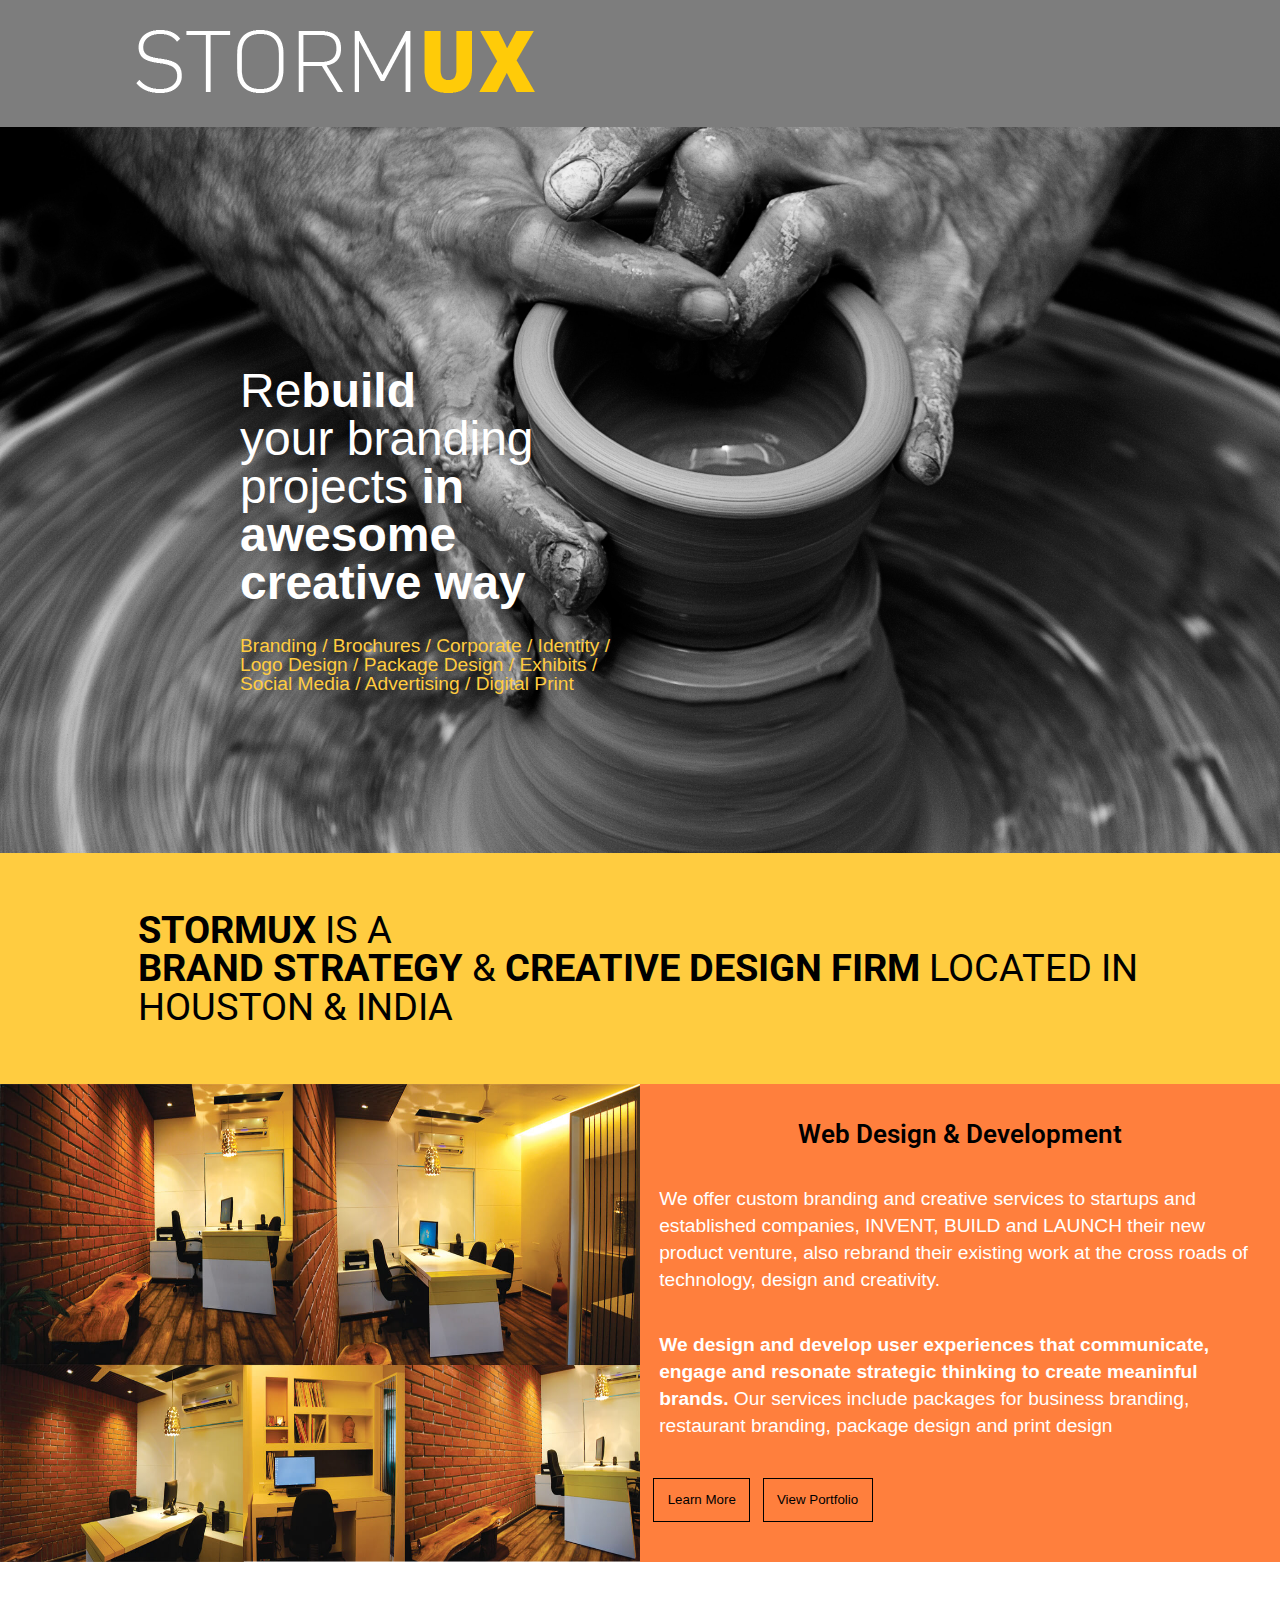
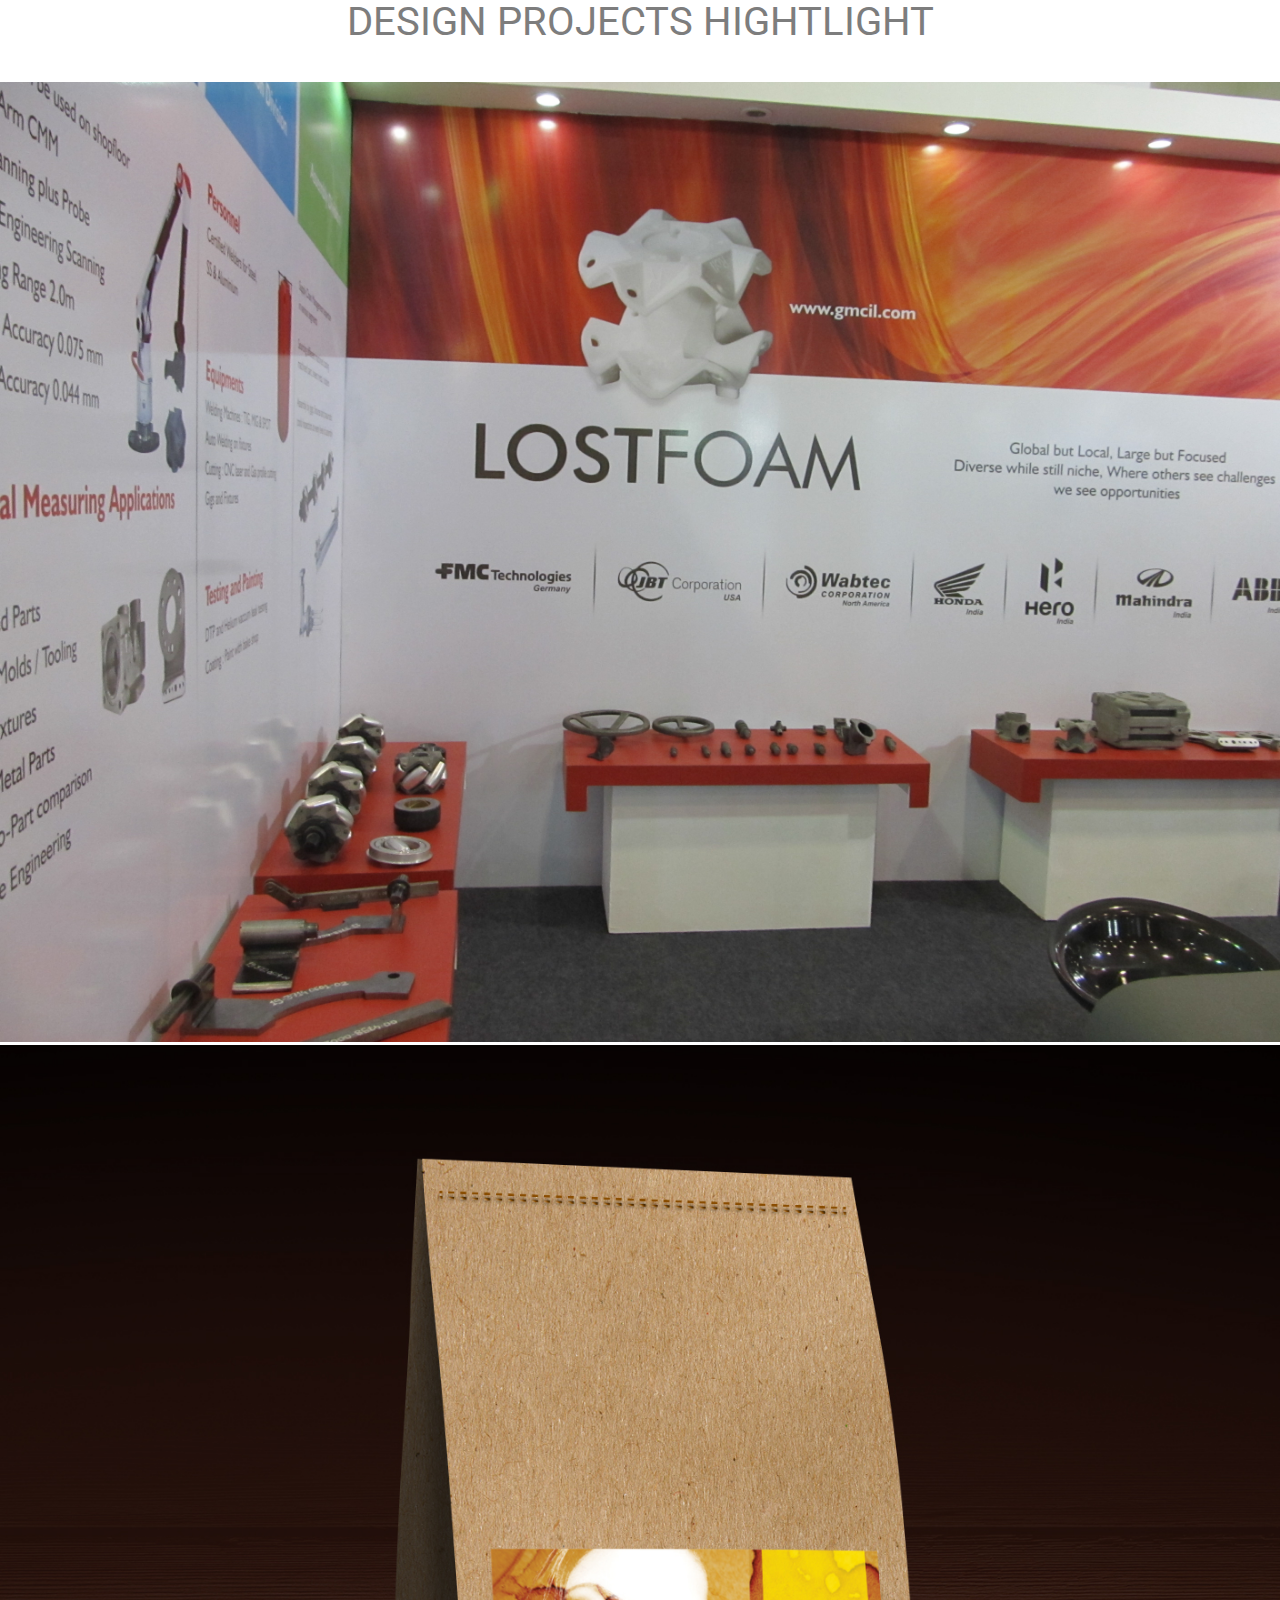
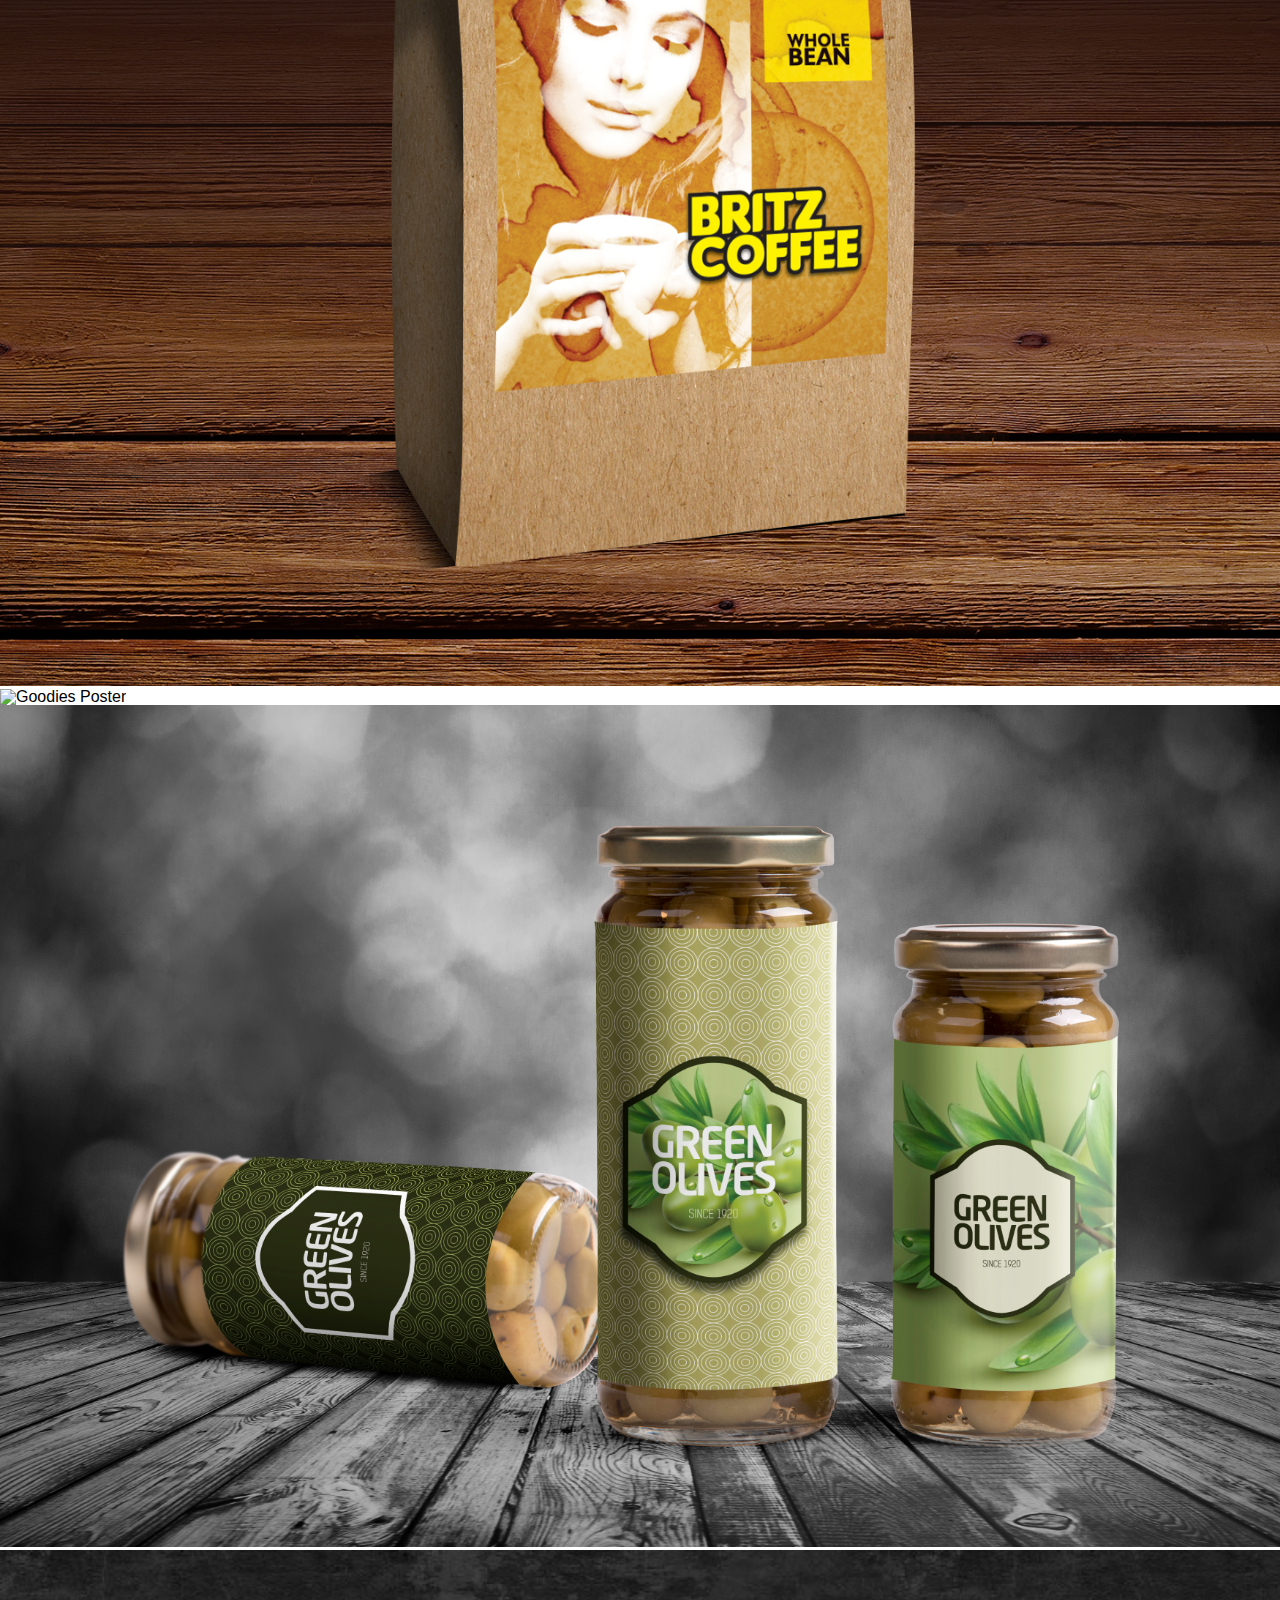
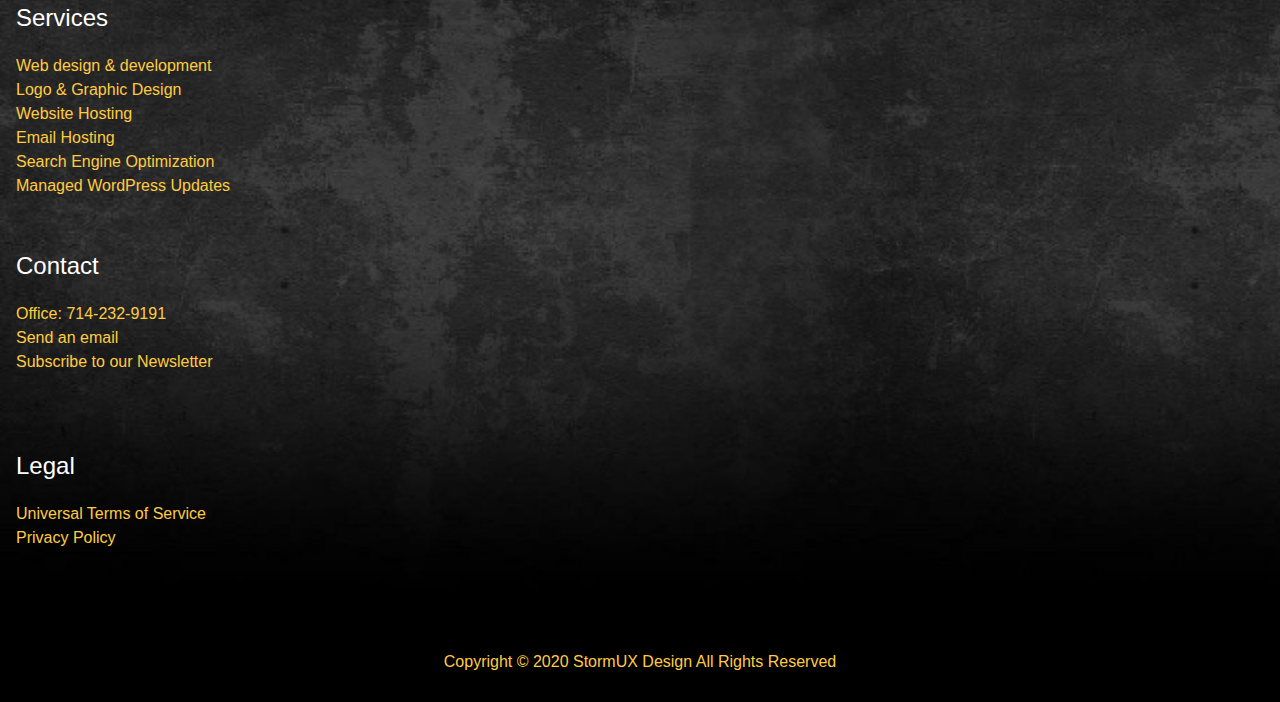
==== index.html @ dcc1a2fa "Move index.html" ====
<!DOCTYPE html>
<html lang="en">
  <head>
    <meta charset="UTF-8" />
    <meta name="viewport" content="width=device-width, initial-scale=1.0" />
    <link rel="stylesheet" href="/SASS/main.css" />
    <link
      href="https://fonts.googleapis.com/css2?family=Roboto:wght@100&display=swap"
      rel="stylesheet"
    />
    <link
      href="https://fonts.googleapis.com/css2?family=Roboto:wght@100;700&display=swap"
      rel="stylesheet"
    />
    <script
      src="https://kit.fontawesome.com/c950e9c34c.js"
      crossorigin="anonymous"
    ></script>
    <title>StormUX</title>
  </head>
  <body>
    <!-- ANCHOR: banner -->
    <section class="banner">
      <div class="banner-content wrapper">
        <img class="banner-logo" src="../Image/logo.png" />
        <i class="banner-menu fas fa-bars fa-2x icon-cog"></i>
      </div>
    </section>
    <!-- ANCHOR - main-headline -->
    <section class="main-headline">
      <div class="main-headline__text-content overlay-text-block">
        <h2 class="main-headline__text-content__slogan">
          Re<b class="main-headline__text-content__slogan--emphasized">build</b
          ><br />
          your branding projects
          <b class="main-headline__text-content__slogan--emphasized"
            >in awesome creative way</b
          >
        </h2>
        <h3 class="main-headline__text-content__services">
          Branding / Brochures / Corporate / Identity / Logo Design / Package
          Design / Exhibits / Social Media / Advertising / Digital Print
        </h3>
      </div>
    </section>
    <!-- SECTION - secondary-headline -->
    <section class="secondary-headline">
      <h3 class="secondary-headline__main-intro wrapper">
        <b class="secondary-headline__main-intro--emphasized">StormUX</b>
        is a <br />
        <b class="secondary-headline__main-intro--emphasized">brand strategy</b>
        &
        <b class="secondary-headline__main-intro--emphasized"
          >creative design firm</b
        >
        located in Houston & India
      </h3>
      <div class="secondary-headline__container">
        <article class="secondary-headline__container__media">
          <img
            class="secondary-headline__img"
            src="../Image/for-show.jpg"
            alt=""
          />
        </article>
        <article class="secondary-headline__container__overview">
          <h4 class="secondary-headline__secondary-intro">
            Web design & development
          </h4>
          <p class="secondary-headline__secondary-text">
            We offer custom branding and creative services to startups and
            established companies, INVENT, BUILD and LAUNCH their new product
            venture, also rebrand their existing work at the cross roads of
            technology, design and creativity.
          </p>
          <p class="secondary-headline__secondary-text">
            <b class="secondary-headline__secondary-text--emphasized"
              >We design and develop user experiences that communicate, engage
              and resonate strategic thinking to create meaninful brands.</b
            >
            Our services include packages for business branding, restaurant
            branding, package design and print design
          </p>
          <button class="secondary-headline__button">Learn More</button>
          <button class="secondary-headline__button">View Portfolio</button>
        </article>
      </div>
    </section>
    <!-- SECTION - image-gallery -->
    <section class="image-gallery">
      <h3 class="image-gallery__title">Design Projects Hightlight</h3>
      <article class="media">
        <img
          src="../Image/GMC/IMG_3907.JPG"
          alt="GMC Booth Design"
          class="media__image"
        />
      </article>
      <article class="media">
        <img
          src="../Image/BRITZ COFFEE/Free-Coffee-Packaging.jpg"
          alt="Britzz Coffee Packaging"
          class="media__image"
        />
      </article>
      <article class="media">
        <img
          src="../Image/GOODIES/POSTER 1.jpg"
          alt="Goodies Poster"
          class="media__image"
        />
      </article>
      <article class="media">
        <img
          src="../Image/GREEN OLIVES LABEL/OLIVE DEISGN.jpg"
          alt="Olive Label"
          class="media__image"
        />
      </article>
    </section>
    <!-- SECTION - footer -->
    <footer class="footer">
      <section class="ft-item">
        <h4 class="ft-item__title">Services</h4>
        <ul class="ft-item__list">
          <li class="ft-item__list__item">Web design & development</li>
          <li class="ft-item__list__item">Logo & Graphic Design</li>
          <li class="ft-item__list__item">Website Hosting</li>
          <li class="ft-item__list__item">Email Hosting</li>
          <li class="ft-item__list__item">Search Engine Optimization</li>
          <li class="ft-item__list__item">Managed WordPress Updates</li>
        </ul>
      </section>
      <section class="ft-item">
        <h4 class="ft-item__title">Contact</h4>
        <ul class="ft-item__list">
          <li class="ft-item__list__item">Office: 714-232-9191</li>
          <li class="ft-item__list__item">Send an email</li>
          <li class="ft-item__list__item">Subscribe to our Newsletter</li>
          <li class="ft-item__list__item--social">
            <i class="fab fa-facebook-f"></i>
            <i class="fab fa-behance"></i>
            <i class="fab fa-linkedin"></i>
          </li>
        </ul>
      </section>
      <section class="ft-item">
        <h4 class="ft-item__title">Legal</h4>
        <ul class="ft-item__list">
          <li class="ft-item__list__item">Universal Terms of Service</li>
          <li class="ft-item__list__item">Privacy Policy</li>
        </ul>
      </section>
      <p class="ft-copyright">
        Copyright &copy; 2020 StormUX Design All Rights Reserved
      </p>
    </footer>
  </body>
</html>
---- SASS/main.css ----
/* http://meyerweb.com/eric/tools/css/reset/ 
v2.0 | 20110126
License: none (public domain)
*/
html,
body,
div,
span,
applet,
object,
iframe,
h1,
h2,
h3,
h4,
h5,
h6,
p,
blockquote,
pre,
a,
abbr,
acronym,
address,
big,
cite,
code,
del,
dfn,
em,
img,
ins,
kbd,
q,
s,
samp,
small,
strike,
strong,
sub,
sup,
tt,
var,
b,
u,
i,
center,
dl,
dt,
dd,
ol,
ul,
li,
fieldset,
form,
label,
legend,
table,
caption,
tbody,
tfoot,
thead,
tr,
th,
td,
article,
aside,
canvas,
details,
embed,
figure,
figcaption,
footer,
header,
hgroup,
menu,
nav,
output,
ruby,
section,
summary,
time,
mark,
audio,
video {
  margin: 0;
  padding: 0;
  border: 0;
  font-size: 100%;
  font: inherit;
  vertical-align: baseline;
}

/* HTML5 display-role reset for older browsers */
article,
aside,
details,
figcaption,
figure,
footer,
header,
hgroup,
menu,
nav,
section {
  display: block;
}

body {
  line-height: 1;
}

ol,
ul {
  list-style: none;
}

blockquote,
q {
  quotes: none;
}

blockquote:before,
blockquote:after,
q:before,
q:after {
  content: "";
  content: none;
}

table {
  border-collapse: collapse;
  border-spacing: 0;
}

:root {
  box-sizing: border-box;
}

*,
::before,
::after {
  box-sizing: inherit;
}

body {
  font-family: sans-serif;
}

.wrapper {
  max-width: 1080px;
  margin: 0 auto;
}

.icon-cog {
  color: white;
}

.banner {
  background-color: #7d7d7d;
}

.banner .banner-content {
  display: flex;
  align-items: center;
  padding: 1em 2em;
}

.banner .banner-content .banner-logo {
  max-width: 70%;
  height: auto;
}

.banner .banner-content .banner-menu {
  margin-left: auto;
}

.main-headline {
  display: flex;
  position: relative;
  background-image: url("../../Image/create.jpg");
  background-size: cover;
  background-position: center;
  background-repeat: no-repeat;
  padding: 300px 1.5em 80px;
  width: auto;
}

.main-headline__text-content {
  color: white;
}

.main-headline__text-content__slogan {
  font-size: 6vw;
}

@media (max-width: 833.33333px) {
  .main-headline__text-content__slogan {
    font-size: 50px;
  }
}

@media (min-width: 583.33333px) {
  .main-headline__text-content__slogan {
    font-size: 35px;
  }
}

.main-headline__text-content__slogan--emphasized {
  font-weight: bold;
}

.main-headline__text-content__services {
  padding-top: 1.5em;
  color: #ffcc40;
  font-size: 1.5vw;
}

@media (max-width: 1200px) {
  .main-headline__text-content__services {
    font-size: 18px;
  }
}

@media (min-width: 2333.33333px) {
  .main-headline__text-content__services {
    font-size: 35px;
  }
}

@media (min-width: 768px) {
  .main-headline {
    justify-content: flex-start;
    padding: 10em 1em 4em 4em;
  }
  .main-headline__text-content {
    flex-basis: 40%;
  }
  .main-headline__text-content__slogan {
    font-size: 3rem;
  }
}

@media (min-width: 1024px) {
  .main-headline {
    justify-content: flex-start;
    padding: 15em 1em 10em 15em;
  }
  .main-headline__text-content {
    flex-basis: 40%;
  }
}

.secondary-headline {
  font-size: 1.3rem;
  background-color: #ffcc40;
}

.secondary-headline__main-intro {
  font-family: "Roboto", sans-serif;
  padding: 1.5em 1em;
  text-transform: uppercase;
  font-size: 35px;
  font-size: 3vw;
}

@media (max-width: 1000px) {
  .secondary-headline__main-intro {
    font-size: 30px;
  }
}

@media (min-width: 2666.66667px) {
  .secondary-headline__main-intro {
    font-size: 80px;
  }
}

.secondary-headline__main-intro--emphasized {
  font-weight: bold;
}

.secondary-headline__container__overview {
  background-color: #ff7f3d;
}

@media (min-width: 768px) {
  .secondary-headline__container {
    display: flex;
  }
  .secondary-headline__container__media {
    flex-basis: 50%;
  }
  .secondary-headline__container__overview {
    flex-basis: 50%;
  }
}

.secondary-headline__img {
  width: 100%;
  height: 100%;
}

.secondary-headline__secondary-intro {
  font-family: "Roboto", sans-serif;
  padding: 1.5em;
  font-size: 2vw;
  font-weight: 600;
  text-transform: capitalize;
  text-align: center;
}

@media (max-width: 1200px) {
  .secondary-headline__secondary-intro {
    font-size: 24px;
  }
}

@media (min-width: 1750px) {
  .secondary-headline__secondary-intro {
    font-size: 35px;
  }
}

.secondary-headline__secondary-text {
  padding: 0 1em 2em;
  font-size: 1.5vw;
  line-height: 1.4em;
  color: white;
}

@media (max-width: 1200px) {
  .secondary-headline__secondary-text {
    font-size: 18px;
  }
}

@media (min-width: 2333.33333px) {
  .secondary-headline__secondary-text {
    font-size: 35px;
  }
}

.secondary-headline__secondary-text--emphasized {
  font-weight: bold;
}

.secondary-headline__button {
  background-color: #ff7f3d;
  border: 1px solid black;
  padding: 1em;
  margin-bottom: 3em;
}

.secondary-headline__button:first-of-type {
  margin-left: 1em;
}

.secondary-headline__button:nth-of-type(2) {
  margin-left: 0.5em;
}

.image-gallery {
  display: grid;
  gap: 0;
}

.image-gallery__title {
  font-family: "Roboto", sans-serif;
  font-size: 2.5rem;
  text-align: center;
  padding: 1em;
  text-transform: uppercase;
  color: #7d7d7d;
}

.image-gallery .media {
  margin: 0;
}

.image-gallery .media__image {
  width: 100%;
  height: auto;
}

.footer {
  background-image: url(../../Image/9.jpg);
  background-size: cover;
  padding: 2em 1em;
}

.footer > * + * {
  margin-top: 2em;
}

.footer .ft-item {
  color: #ffcc40;
}

.footer .ft-item__title {
  font-size: 1.5rem;
  padding: 1em 0;
  color: white;
}

.footer .ft-item__list {
  line-height: 1.5rem;
}

.footer .ft-item__list__item--social * + * {
  padding-left: 0.5em;
}

.footer .ft-copyright {
  color: #ffcc40;
  text-align: center;
  padding-top: 4.5em;
}
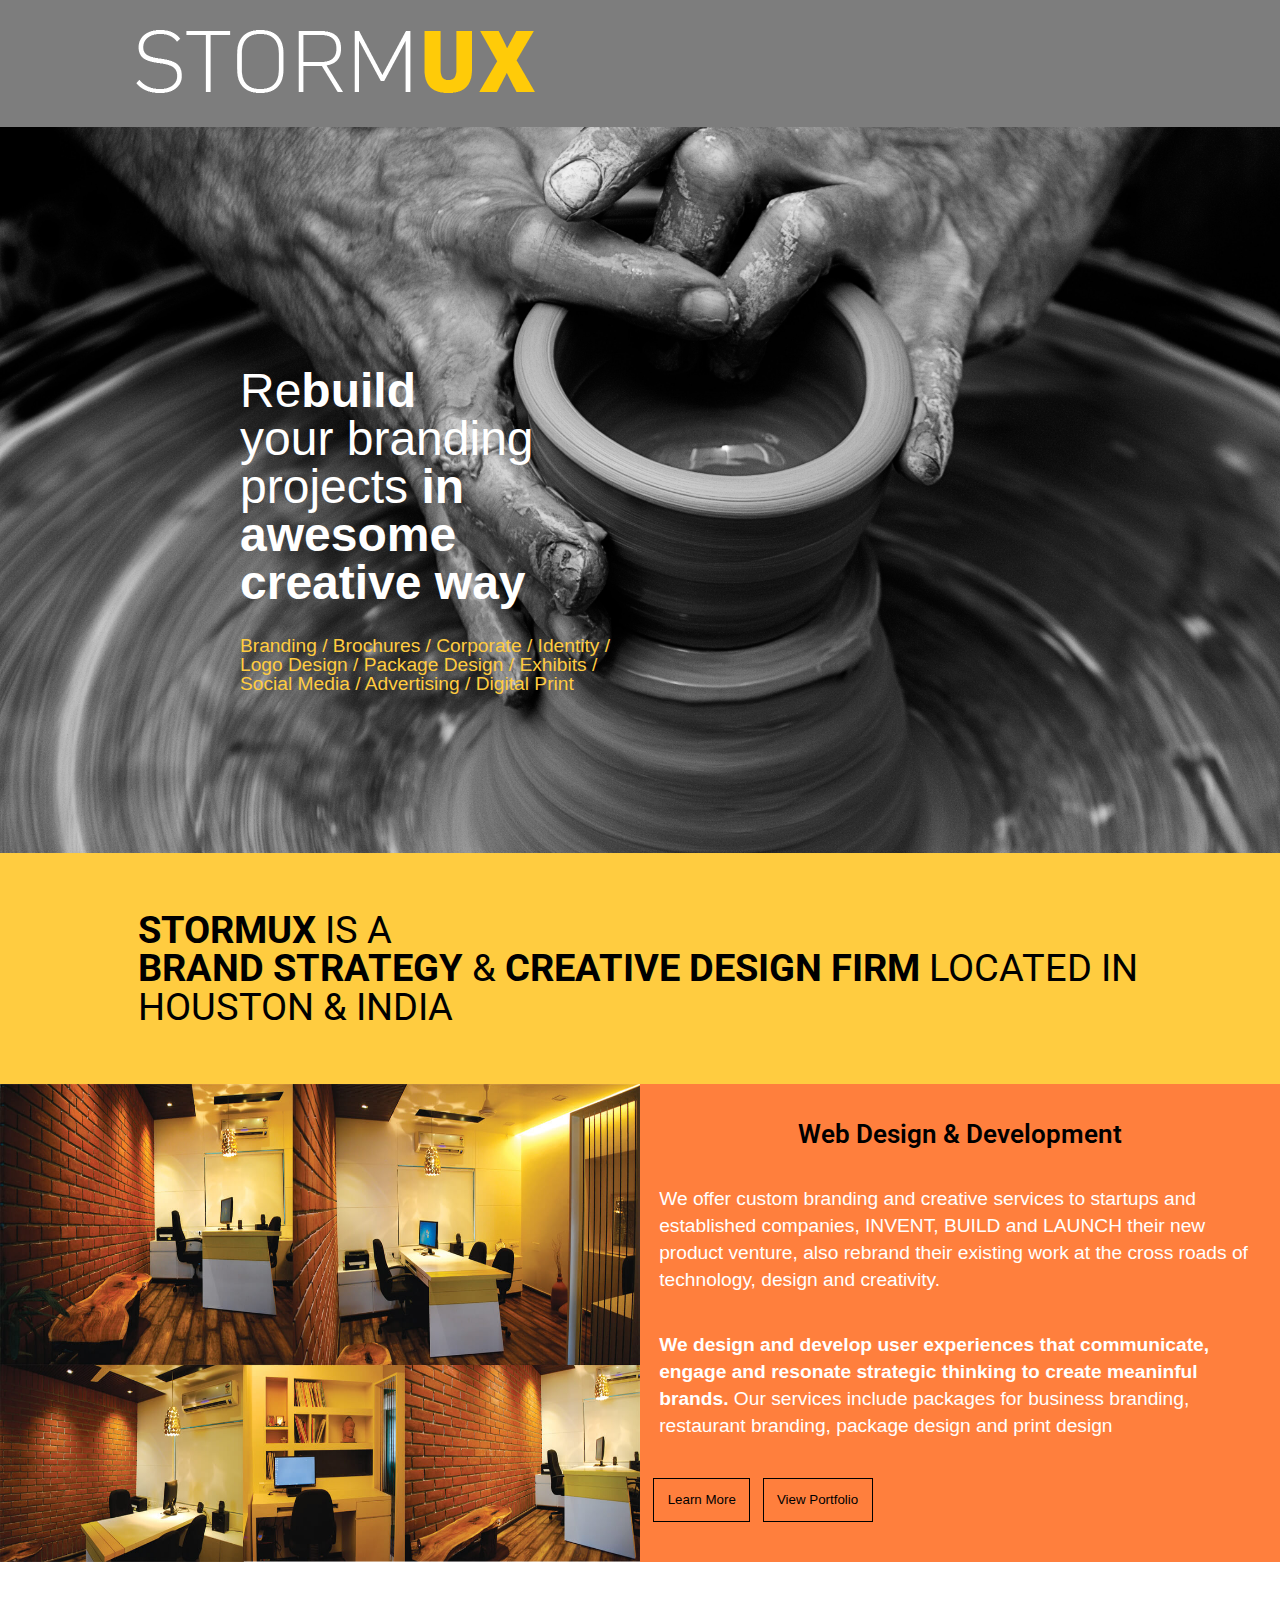
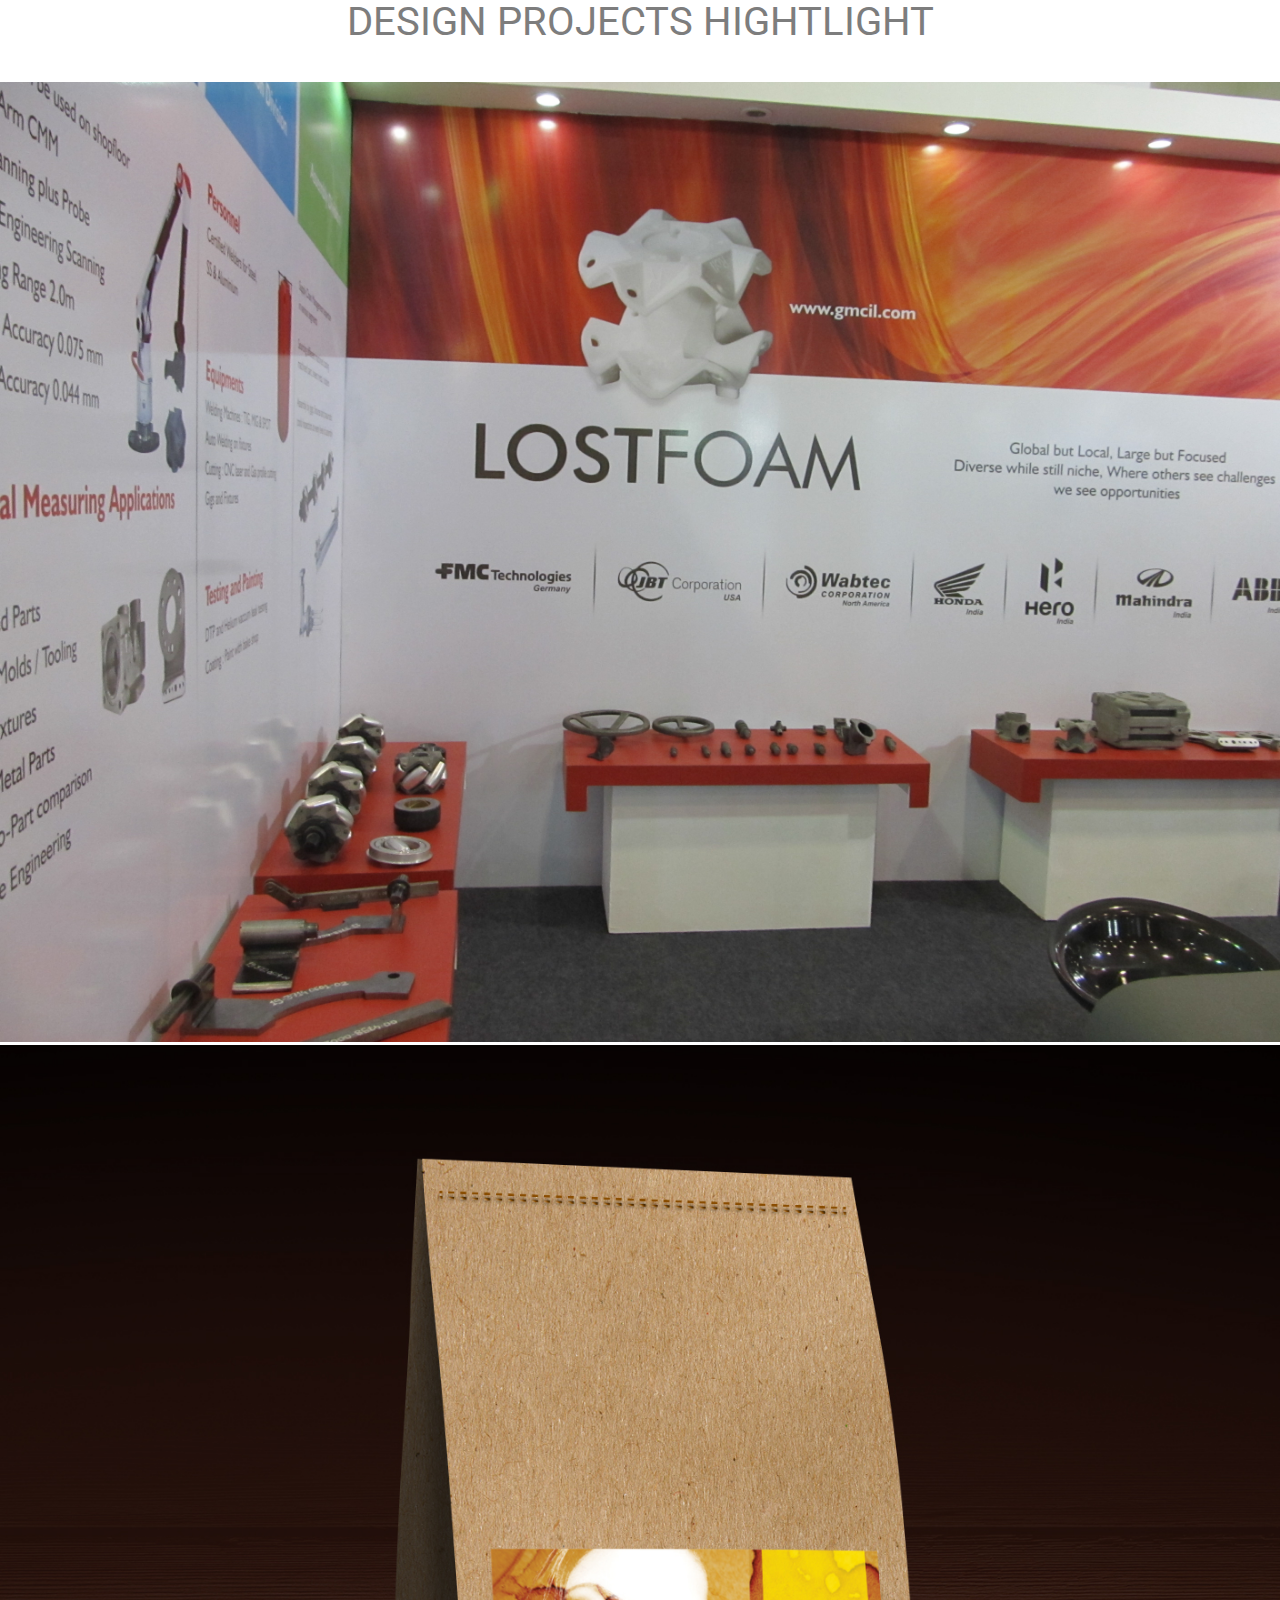
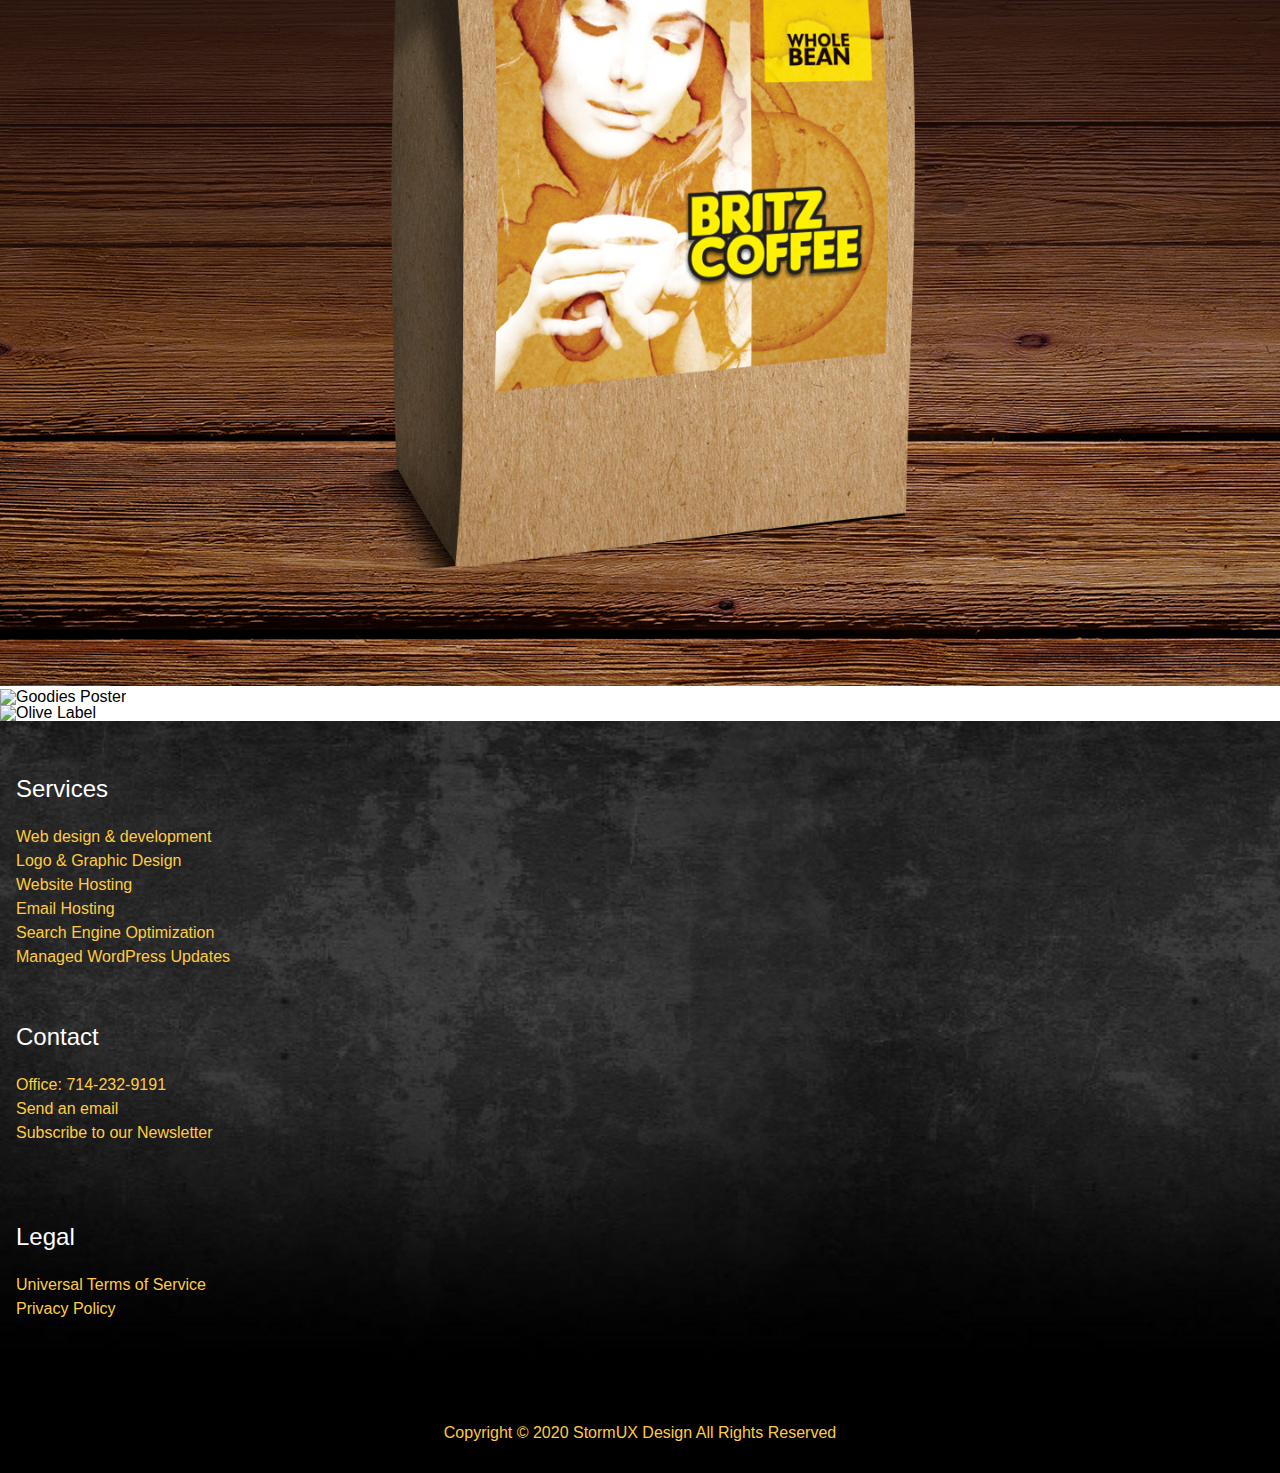
==== commit 18d1e6e7: "Fix css path issue" ====
--- a/index.html
+++ b/index.html
@@ -3,7 +3,7 @@
   <head>
     <meta charset="UTF-8" />
     <meta name="viewport" content="width=device-width, initial-scale=1.0" />
-    <link rel="stylesheet" href="/SASS/main.css" />
+    <link rel="stylesheet" type="text/css" href="SASS/main.css" />
     <link
       href="https://fonts.googleapis.com/css2?family=Roboto:wght@100&display=swap"
       rel="stylesheet"
@@ -112,7 +112,7 @@
       </article>
       <article class="media">
         <img
-          src="../Image/GREEN OLIVES LABEL/OLIVE DEISGN.jpg"
+          src="../Image/ OLIVES LABEL/OLIVE DEISGN.jpg"
           alt="Olive Label"
           class="media__image"
         />
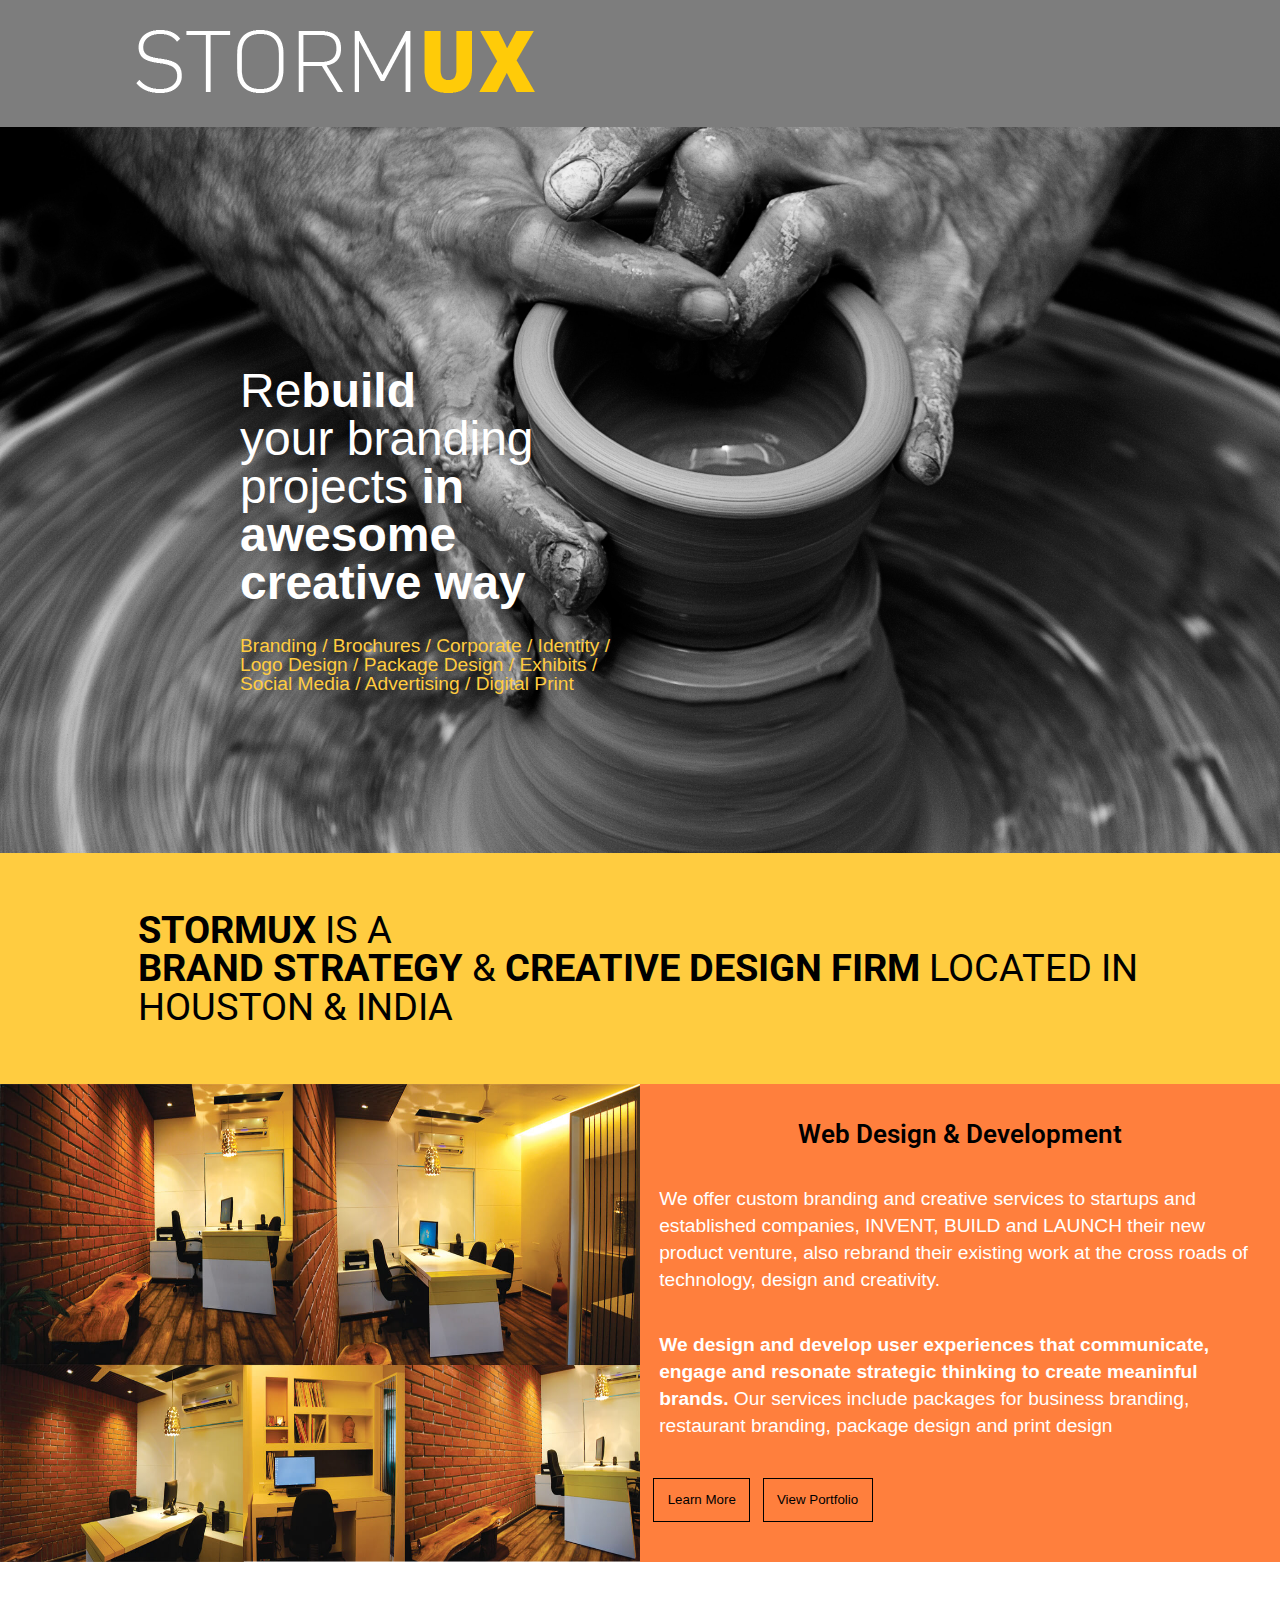
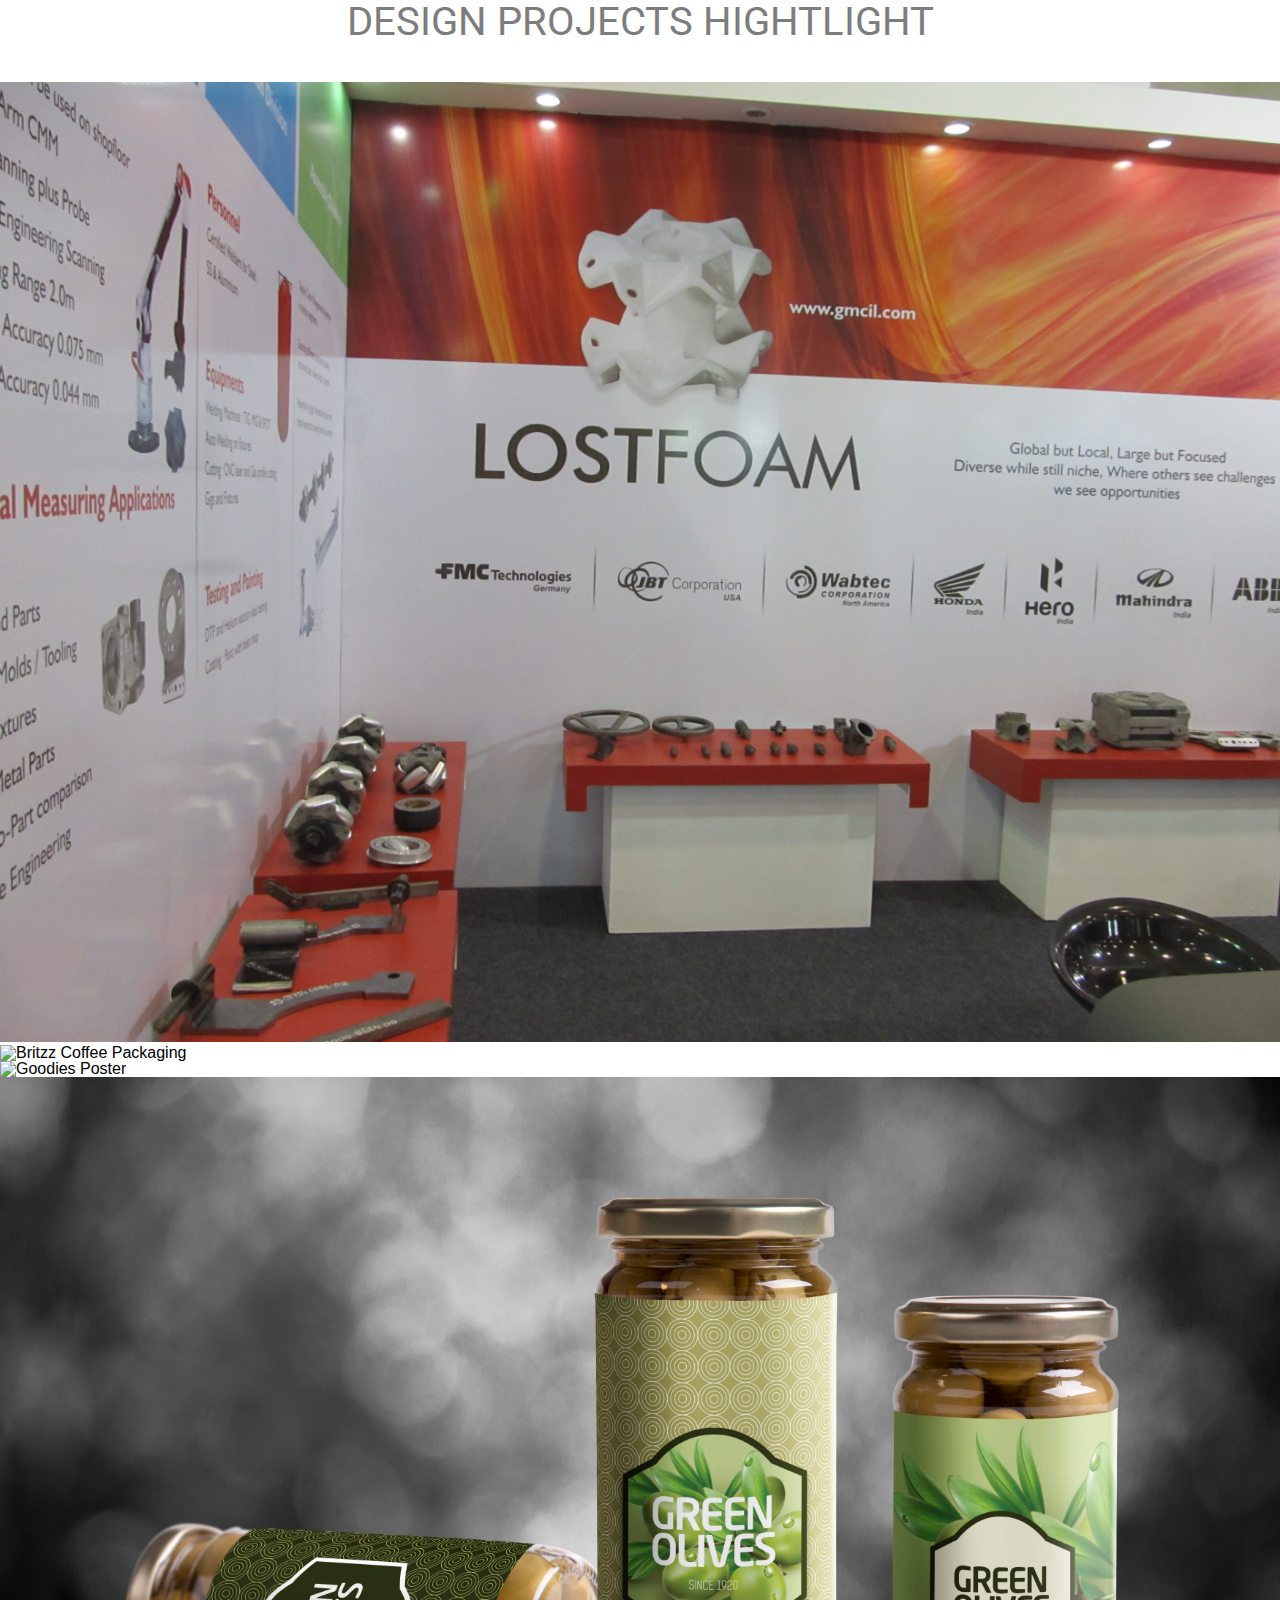
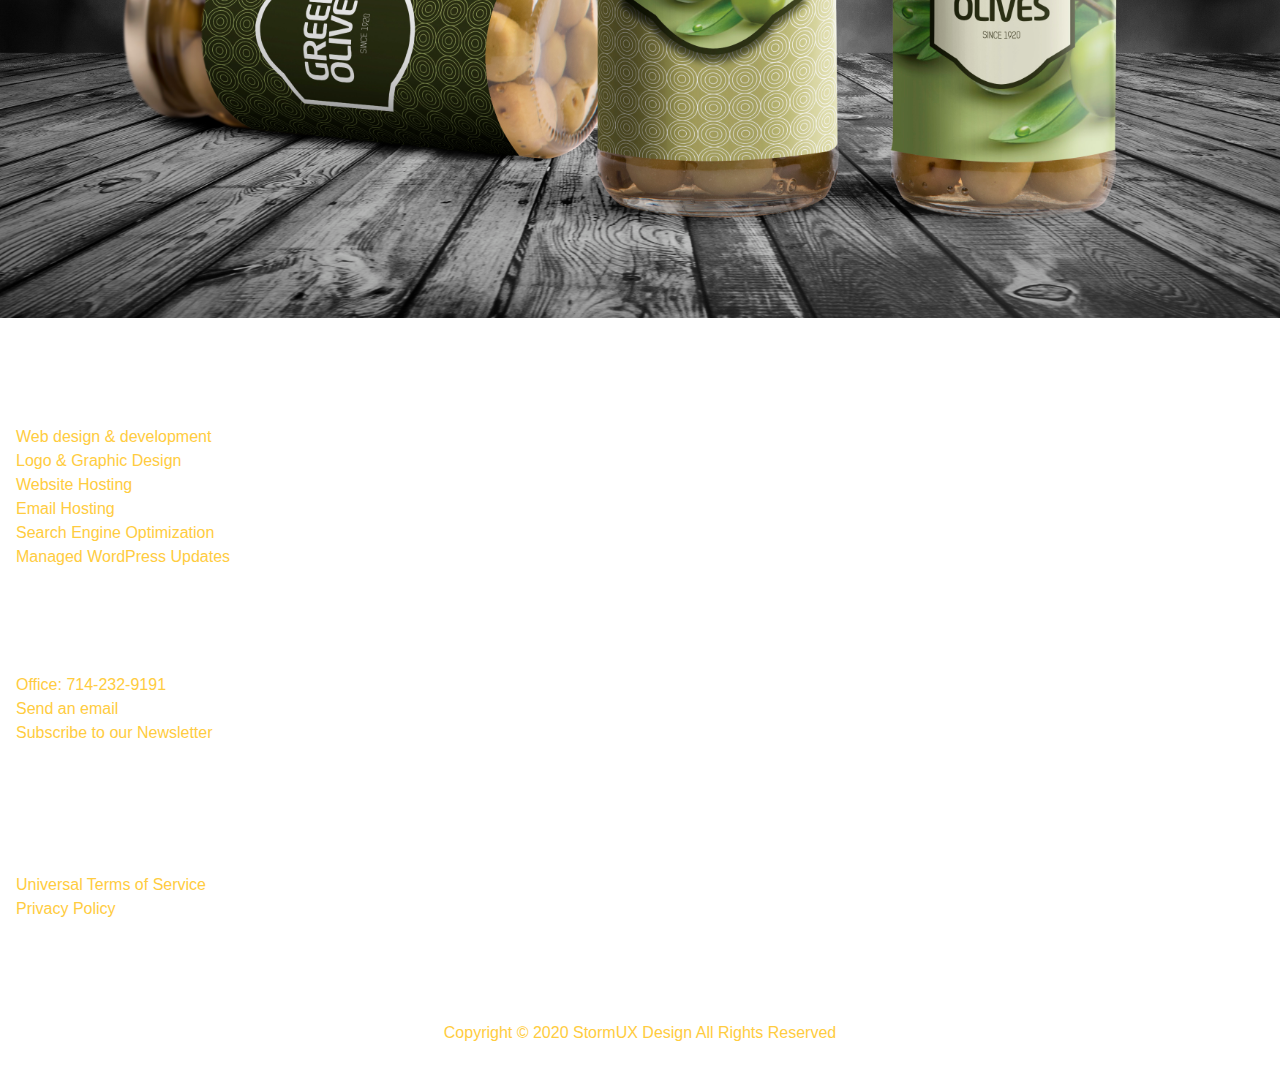
==== commit 75d05d07: "Fixed path for image files" ====
--- a/index.html
+++ b/index.html
@@ -91,28 +91,28 @@
       <h3 class="image-gallery__title">Design Projects Hightlight</h3>
       <article class="media">
         <img
-          src="../Image/GMC/IMG_3907.JPG"
+          src="/Image/GMC/IMG_3907.JPG"
           alt="GMC Booth Design"
           class="media__image"
         />
       </article>
       <article class="media">
         <img
-          src="../Image/BRITZ COFFEE/Free-Coffee-Packaging.jpg"
+          src="/Image/BRITZ COFFEE/Free-Coffee-Packaging.JPG"
           alt="Britzz Coffee Packaging"
           class="media__image"
         />
       </article>
       <article class="media">
         <img
-          src="../Image/GOODIES/POSTER 1.jpg"
+          src="/Image/GOODIES/POSTER 1.jpg"
           alt="Goodies Poster"
           class="media__image"
         />
       </article>
       <article class="media">
         <img
-          src="../Image/ OLIVES LABEL/OLIVE DEISGN.jpg"
+          src="/Image/GREEN OLIVES LABEL/OLIVE DEISGN.jpg"
           alt="Olive Label"
           class="media__image"
         />
--- a/SASS/main.css
+++ b/SASS/main.css
@@ -384,7 +384,7 @@
 }
 
 .footer {
-  background-image: url(../../Image/9.jpg);
+  background-image: url(../../Image/9.JPG);
   background-size: cover;
   padding: 2em 1em;
 }
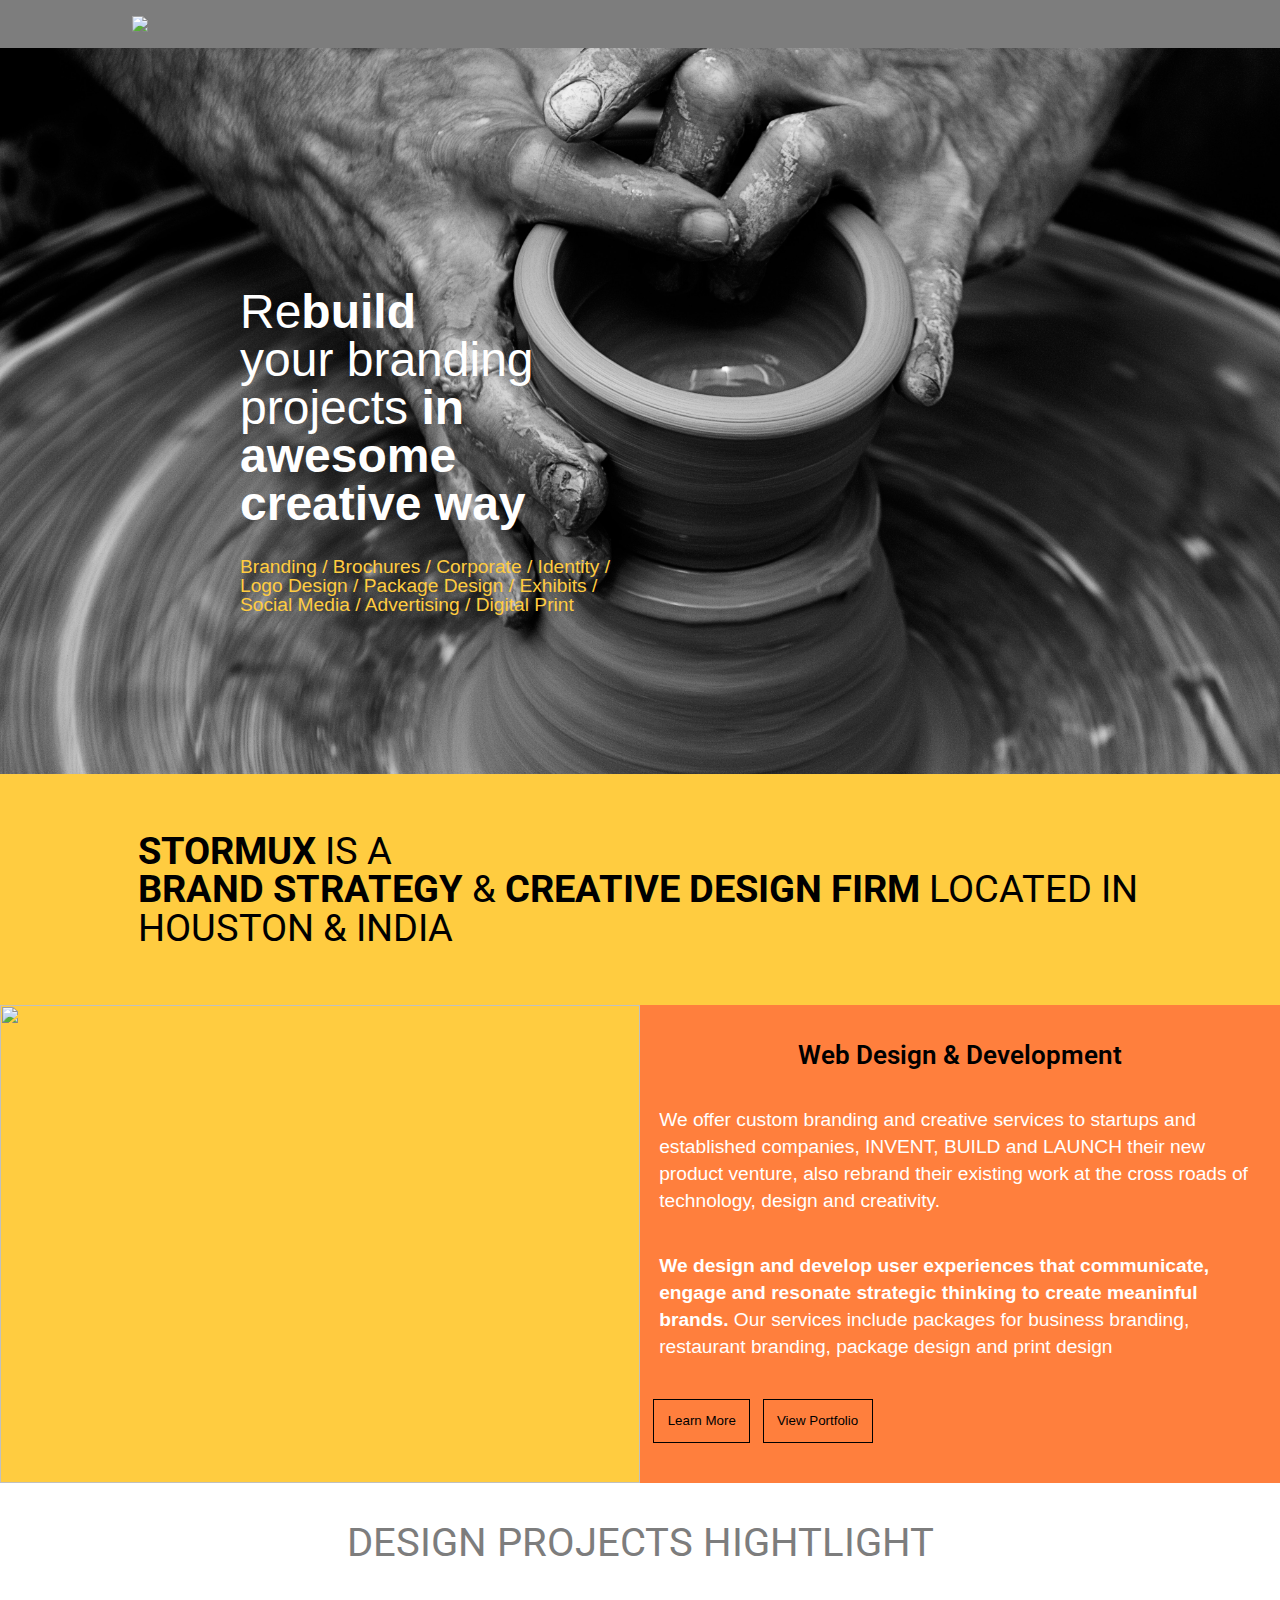
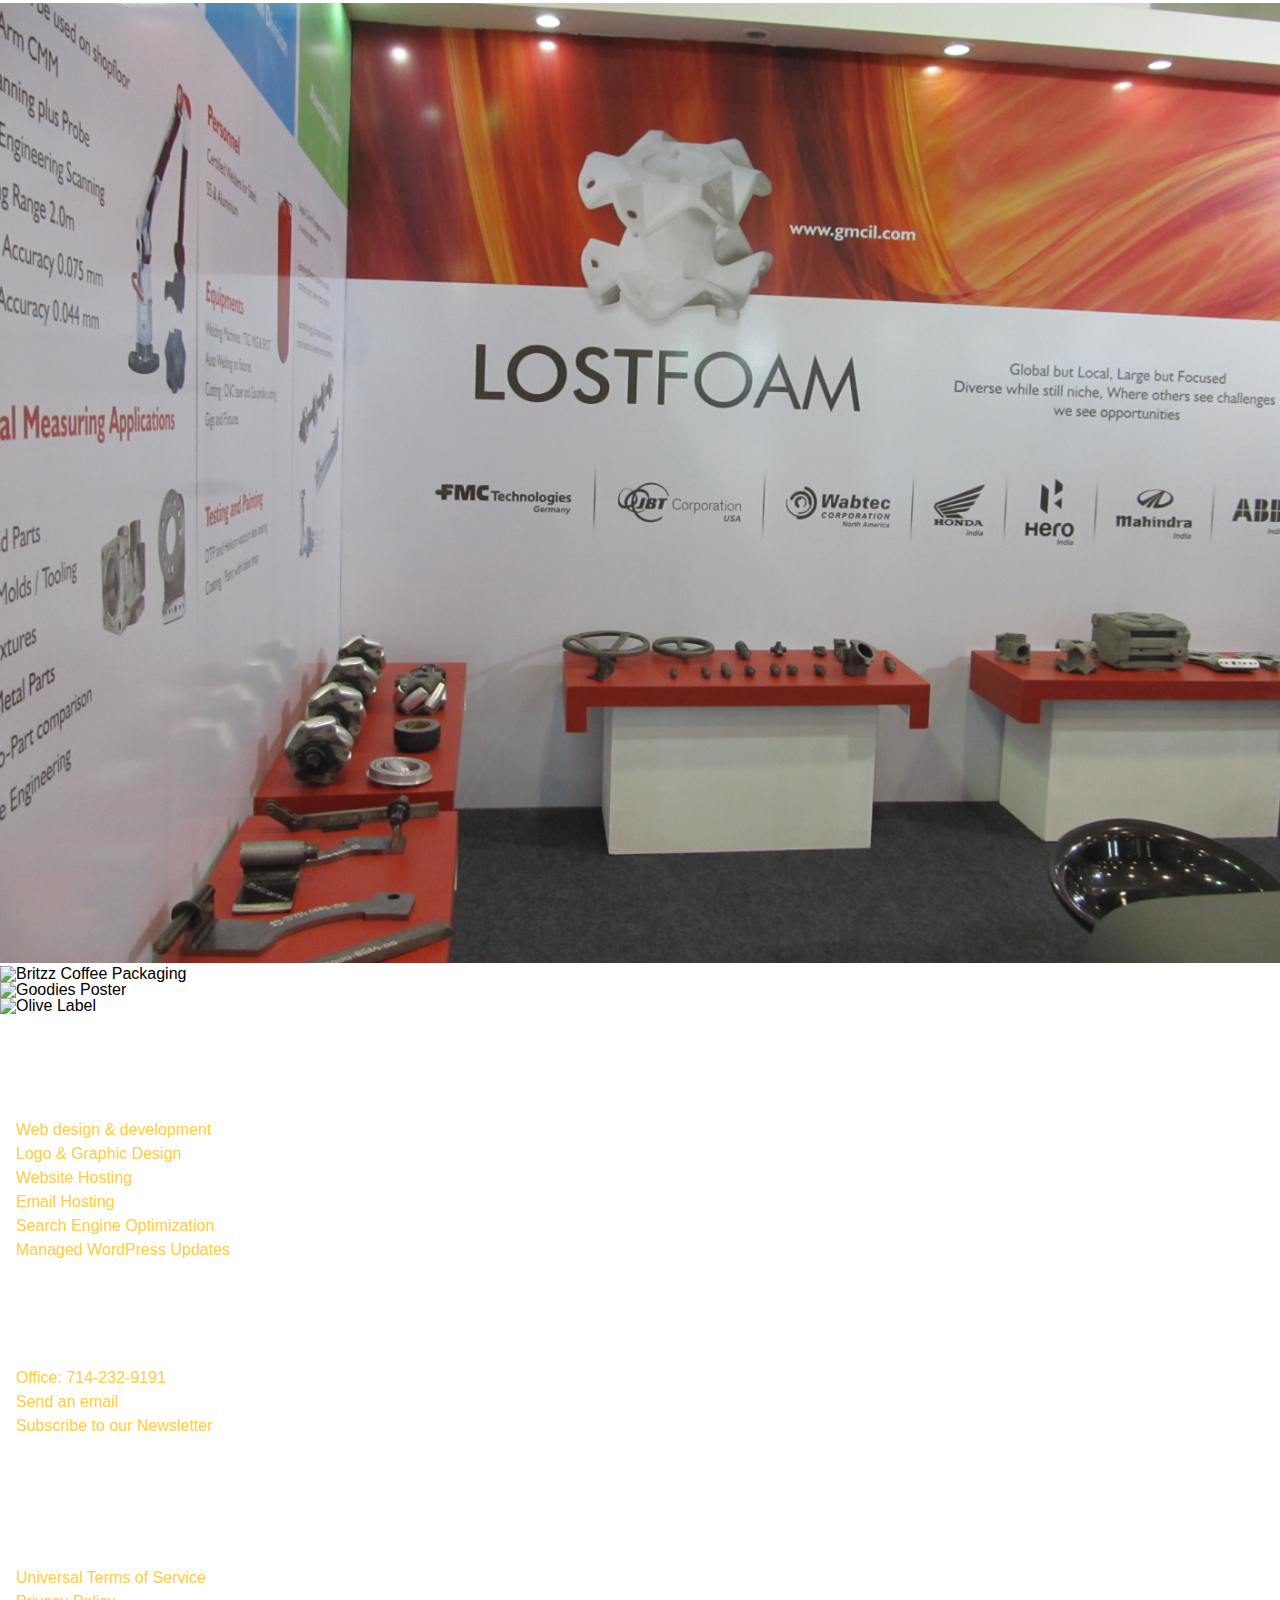
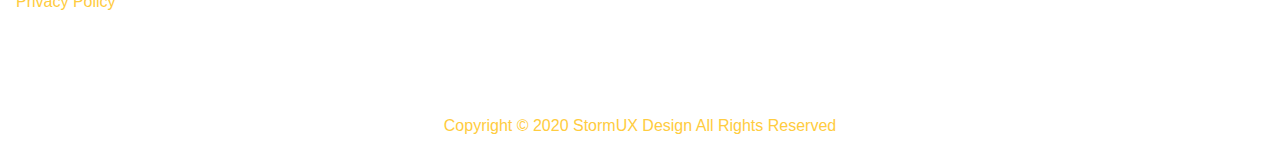
==== commit d6d10e7c: "Fixed image path 3rd tries" ====
--- a/index.html
+++ b/index.html
@@ -22,7 +22,7 @@
     <!-- ANCHOR: banner -->
     <section class="banner">
       <div class="banner-content wrapper">
-        <img class="banner-logo" src="../Image/logo.png" />
+        <img class="banner-logo" src="Image/logo.PNG" />
         <i class="banner-menu fas fa-bars fa-2x icon-cog"></i>
       </div>
     </section>
@@ -59,7 +59,7 @@
         <article class="secondary-headline__container__media">
           <img
             class="secondary-headline__img"
-            src="../Image/for-show.jpg"
+            src="Image/for-show.JPG"
             alt=""
           />
         </article>
@@ -91,28 +91,28 @@
       <h3 class="image-gallery__title">Design Projects Hightlight</h3>
       <article class="media">
         <img
-          src="/Image/GMC/IMG_3907.JPG"
+          src="Image/GMC/IMG_3907.JPG"
           alt="GMC Booth Design"
           class="media__image"
         />
       </article>
       <article class="media">
         <img
-          src="/Image/BRITZ COFFEE/Free-Coffee-Packaging.JPG"
+          src="Image/BRITZ COFFEE/Free-Coffee-Packaging.JPG"
           alt="Britzz Coffee Packaging"
           class="media__image"
         />
       </article>
       <article class="media">
         <img
-          src="/Image/GOODIES/POSTER 1.jpg"
+          src="Image/GOODIES/POSTER 1.JPG"
           alt="Goodies Poster"
           class="media__image"
         />
       </article>
       <article class="media">
         <img
-          src="/Image/GREEN OLIVES LABEL/OLIVE DEISGN.jpg"
+          src="Image/GREEN OLIVES LABEL/OLIVE DEISGN.JPG"
           alt="Olive Label"
           class="media__image"
         />
--- a/SASS/main.css
+++ b/SASS/main.css
@@ -384,7 +384,7 @@
 }
 
 .footer {
-  background-image: url(../../Image/9.JPG);
+  background-image: url(Image/9.JPG);
   background-size: cover;
   padding: 2em 1em;
 }
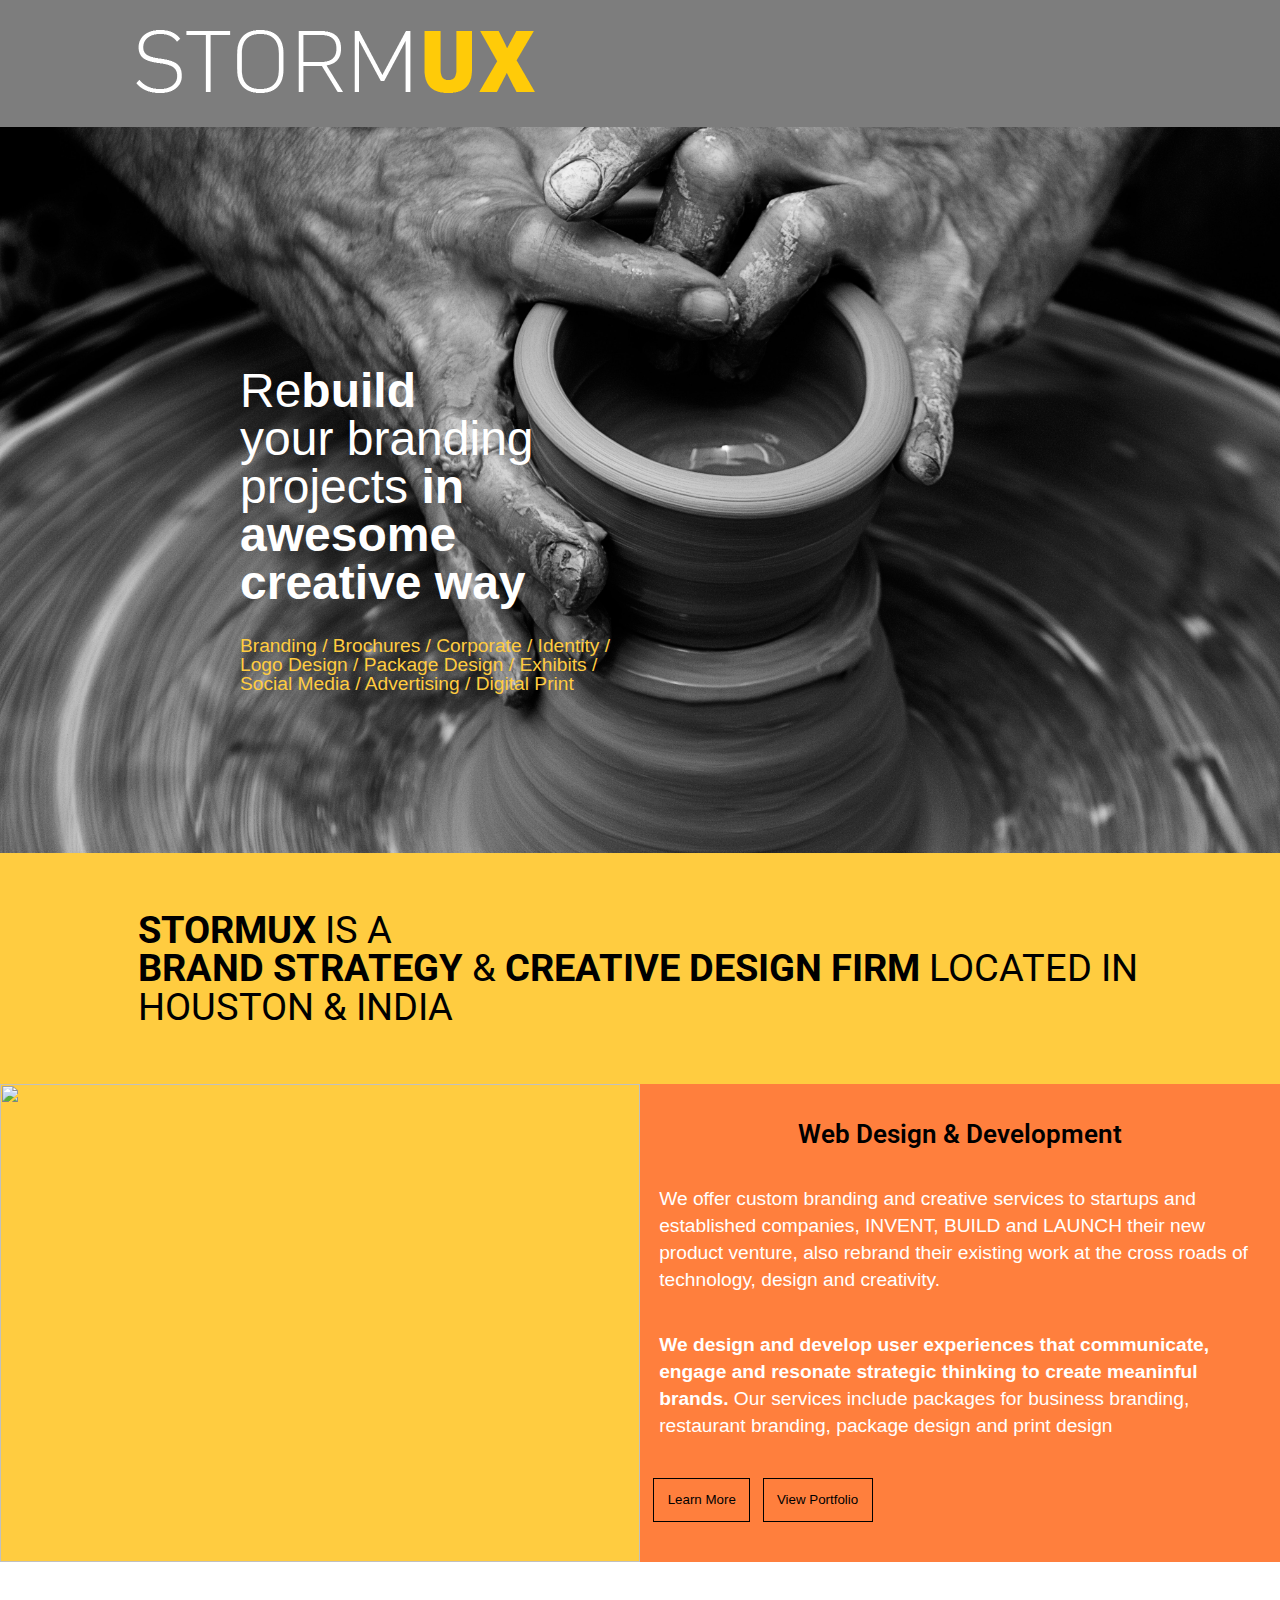
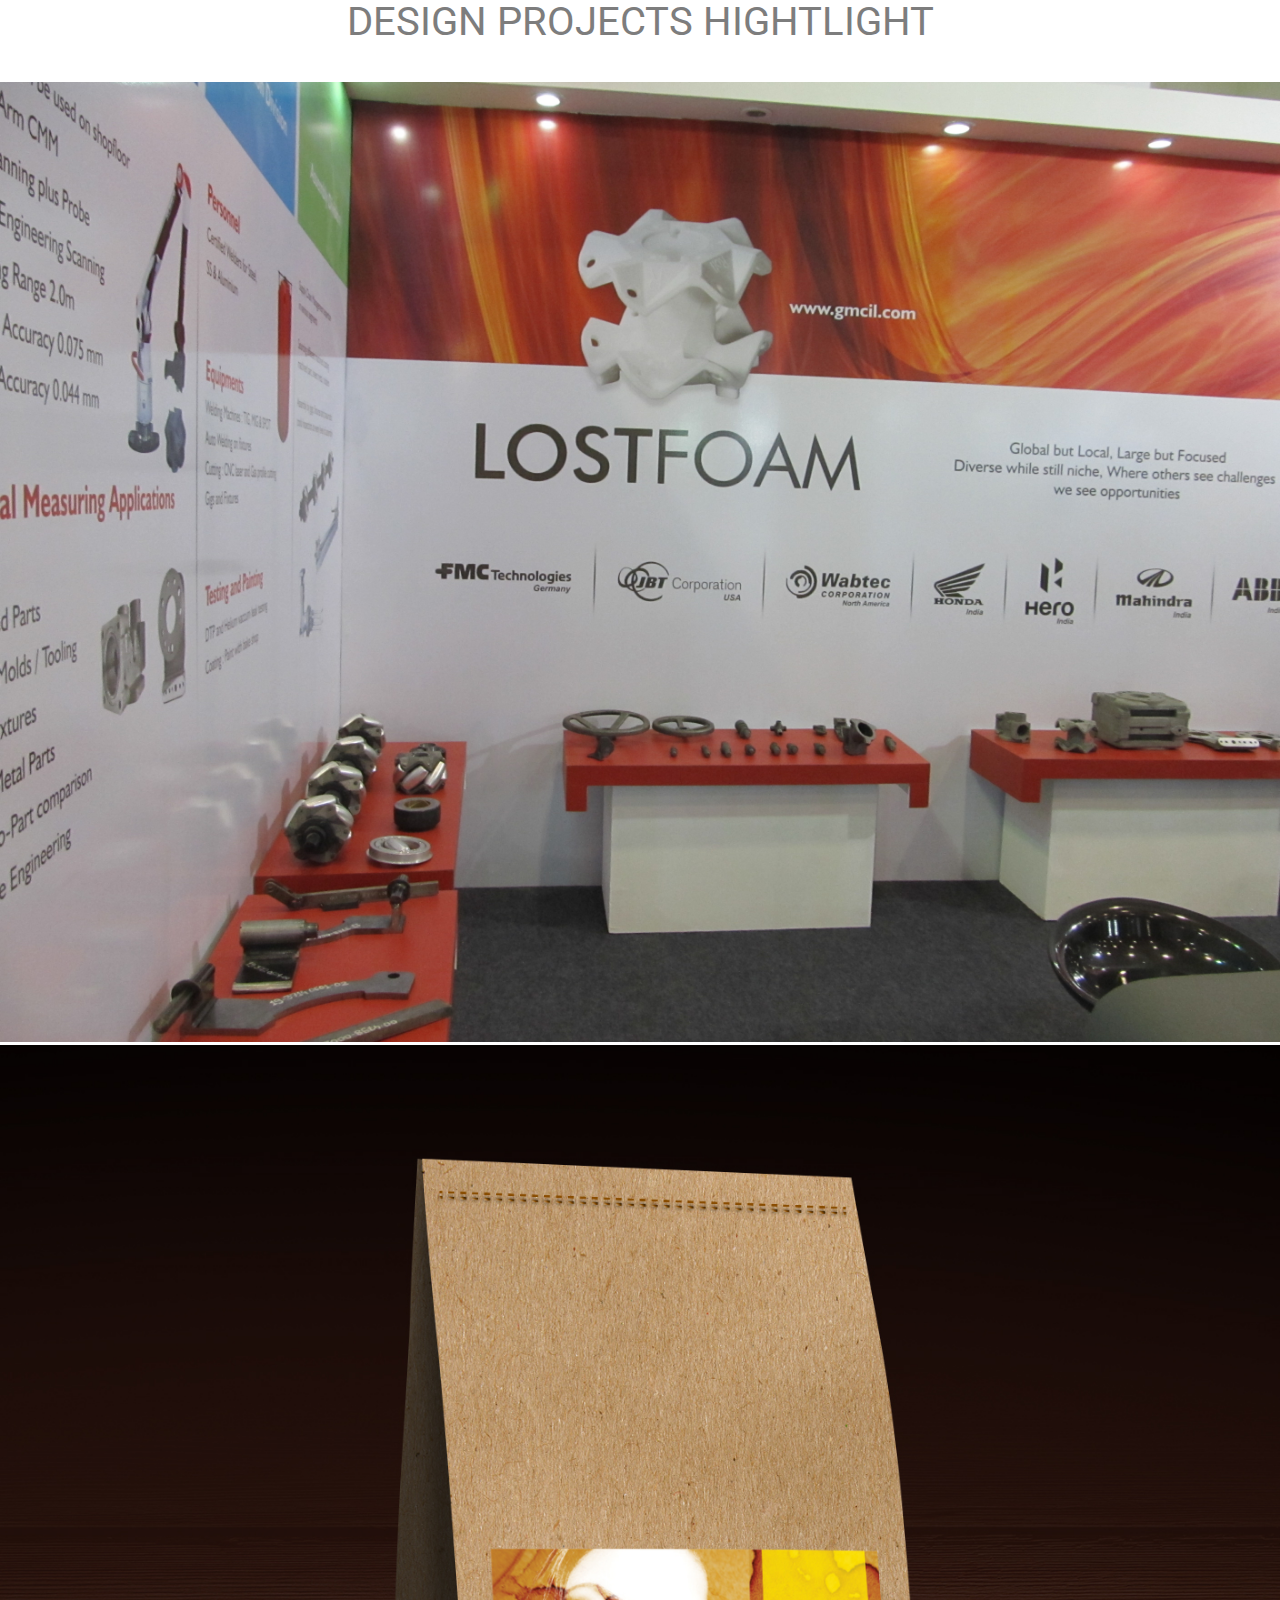
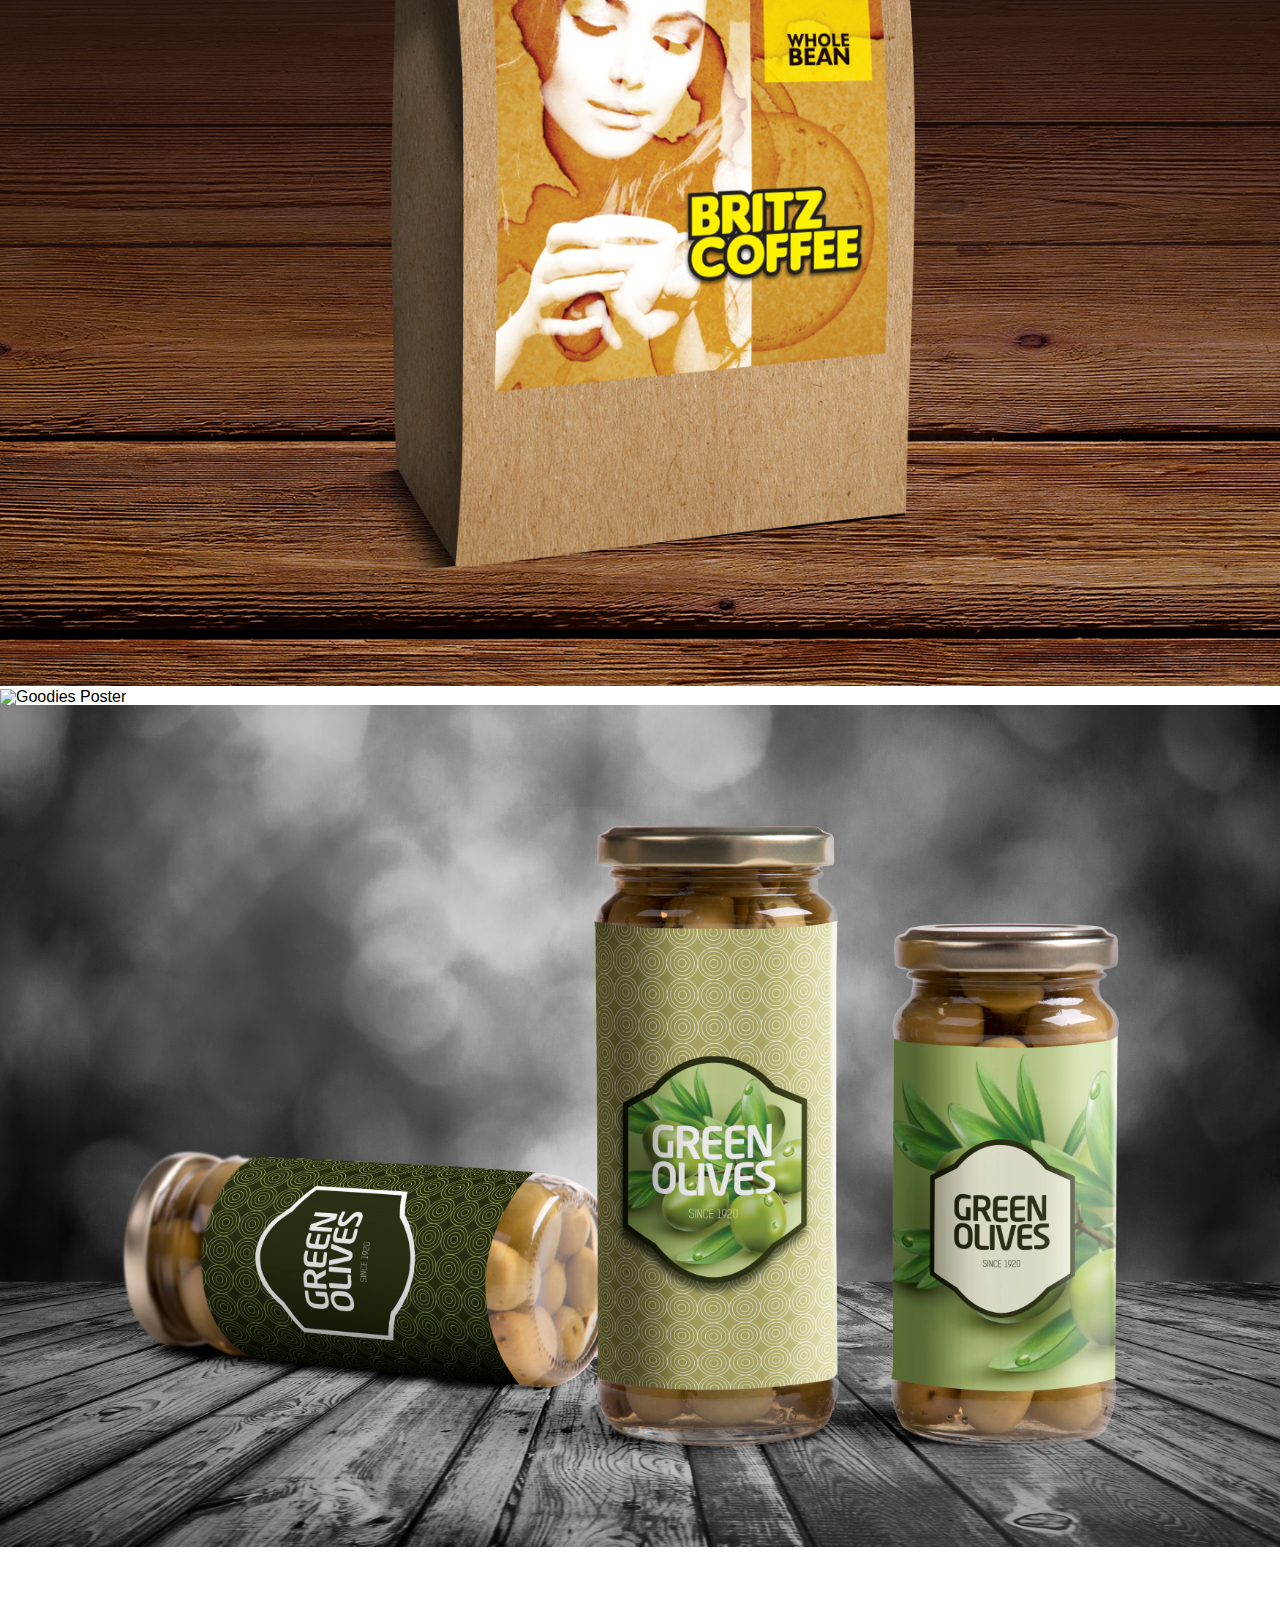
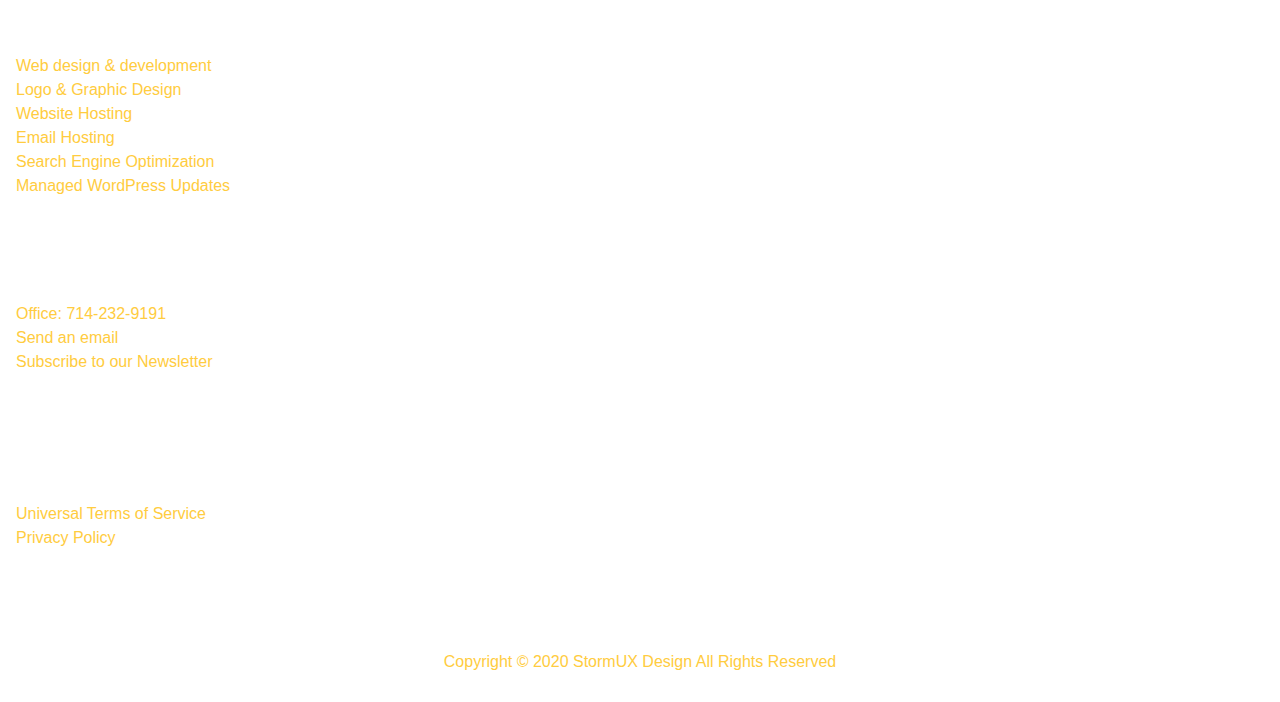
==== commit 69379686: "Fixed image path 4th tries" ====
--- a/index.html
+++ b/index.html
@@ -22,7 +22,7 @@
     <!-- ANCHOR: banner -->
     <section class="banner">
       <div class="banner-content wrapper">
-        <img class="banner-logo" src="Image/logo.PNG" />
+        <img class="banner-logo" src="Image/logo.png" />
         <i class="banner-menu fas fa-bars fa-2x icon-cog"></i>
       </div>
     </section>
@@ -98,21 +98,21 @@
       </article>
       <article class="media">
         <img
-          src="Image/BRITZ COFFEE/Free-Coffee-Packaging.JPG"
+          src="Image/BRITZ COFFEE/Free-Coffee-Packaging.jpg"
           alt="Britzz Coffee Packaging"
           class="media__image"
         />
       </article>
       <article class="media">
         <img
-          src="Image/GOODIES/POSTER 1.JPG"
+          src="Image/GOODIES/POSTER 1.jpg"
           alt="Goodies Poster"
           class="media__image"
         />
       </article>
       <article class="media">
         <img
-          src="Image/GREEN OLIVES LABEL/OLIVE DEISGN.JPG"
+          src="Image/GREEN OLIVES LABEL/OLIVE DEISGN.jpg"
           alt="Olive Label"
           class="media__image"
         />
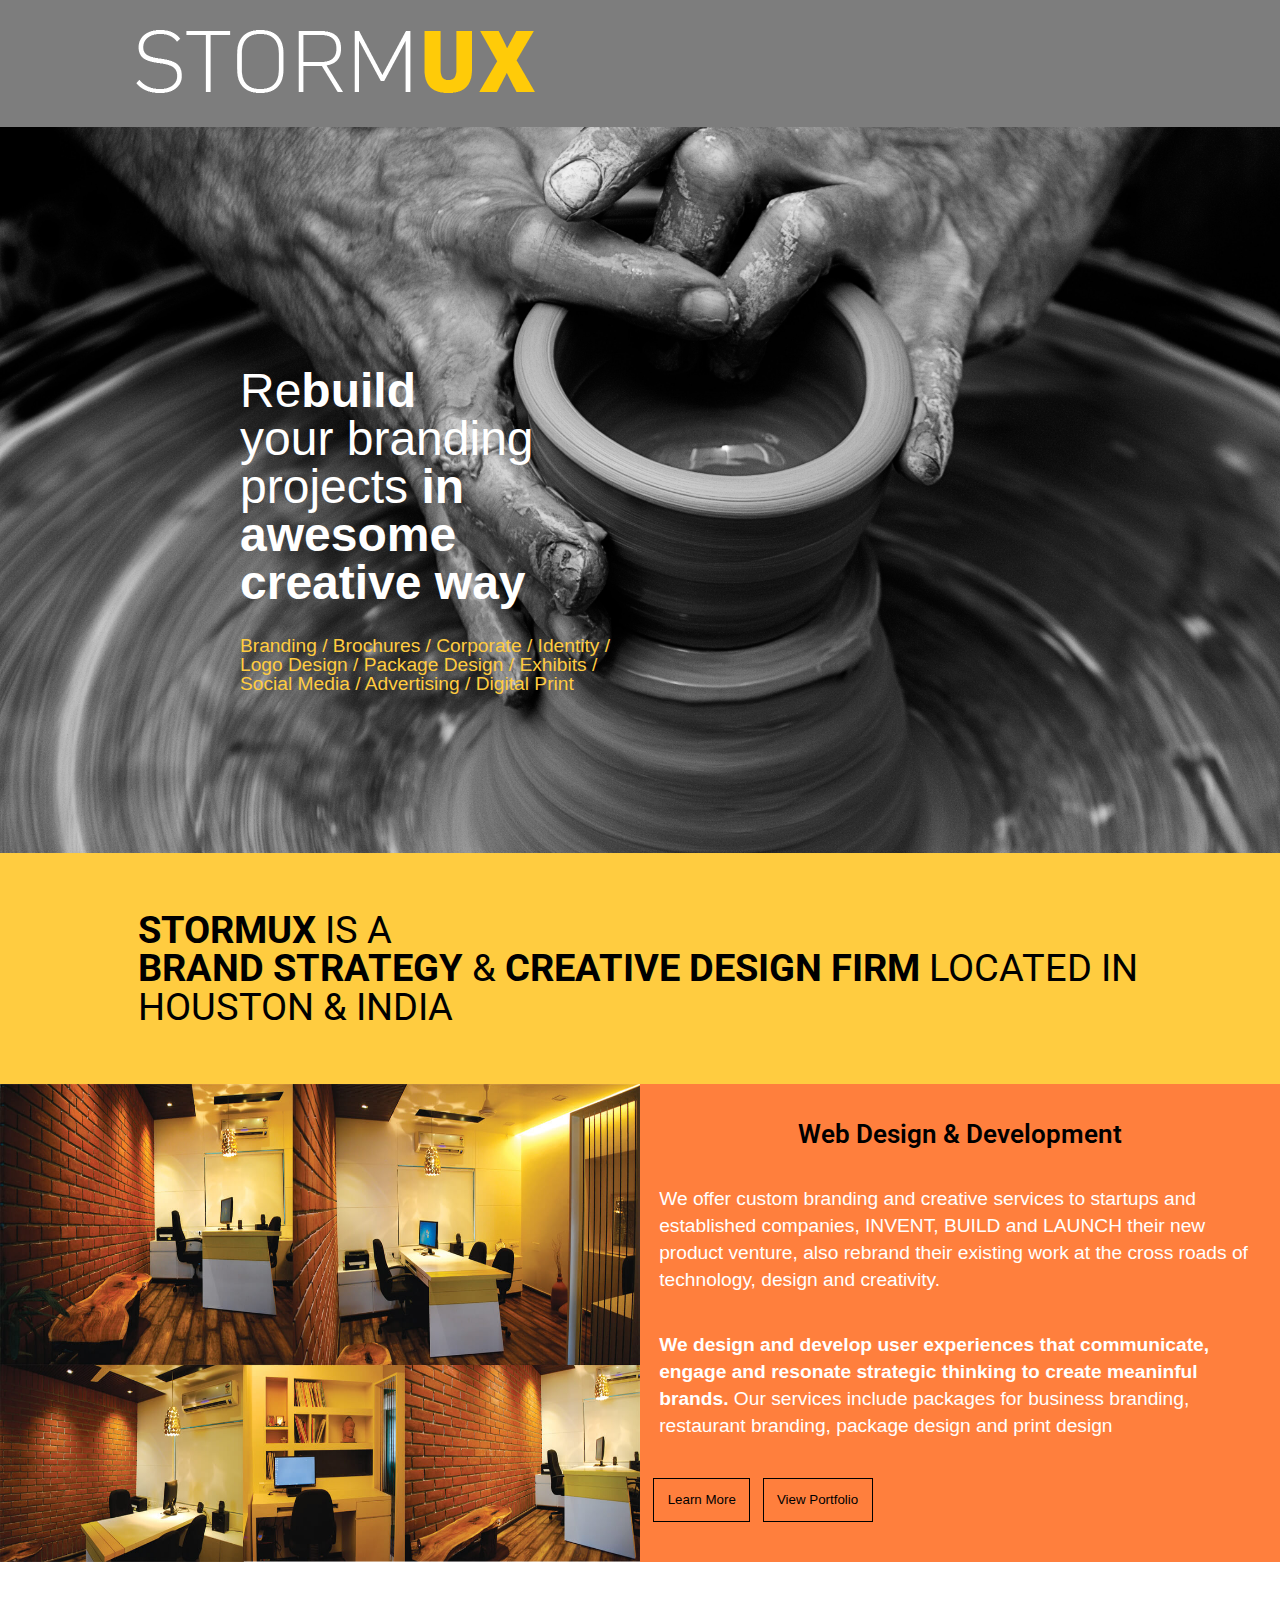
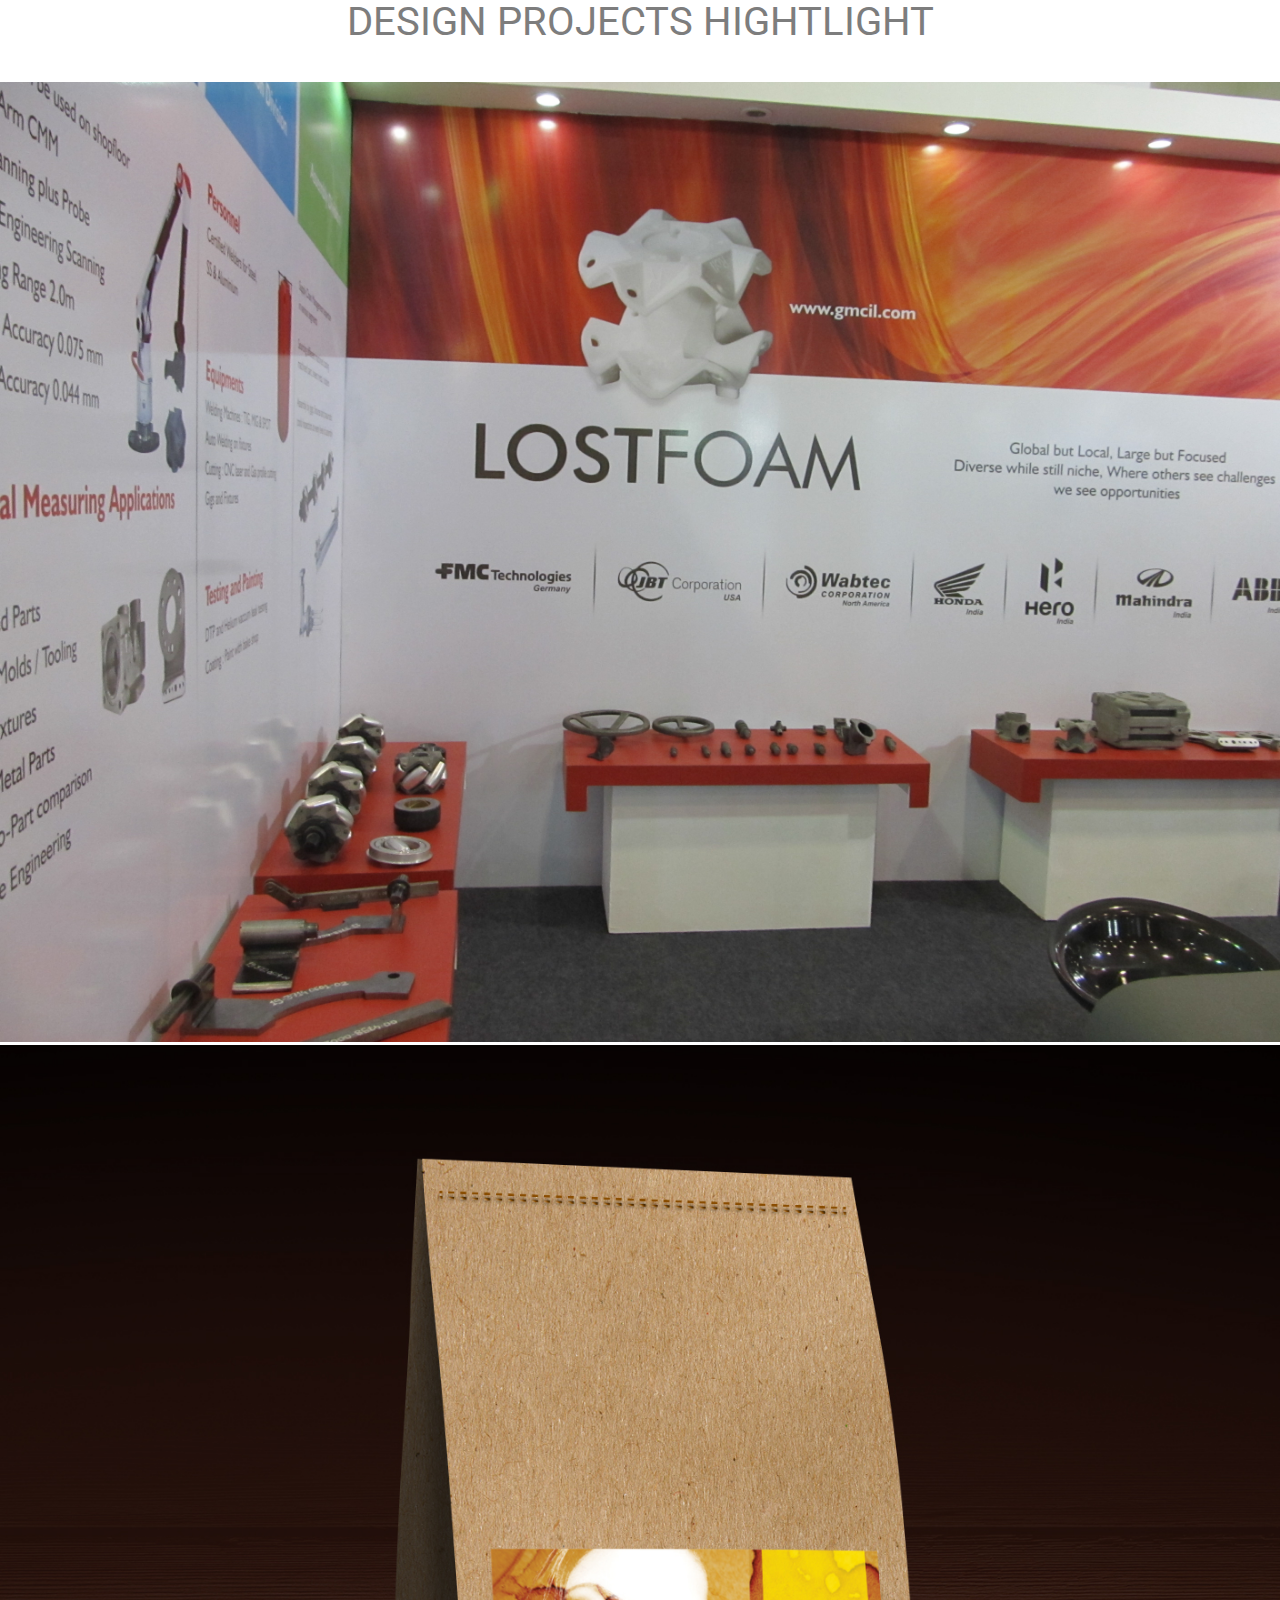
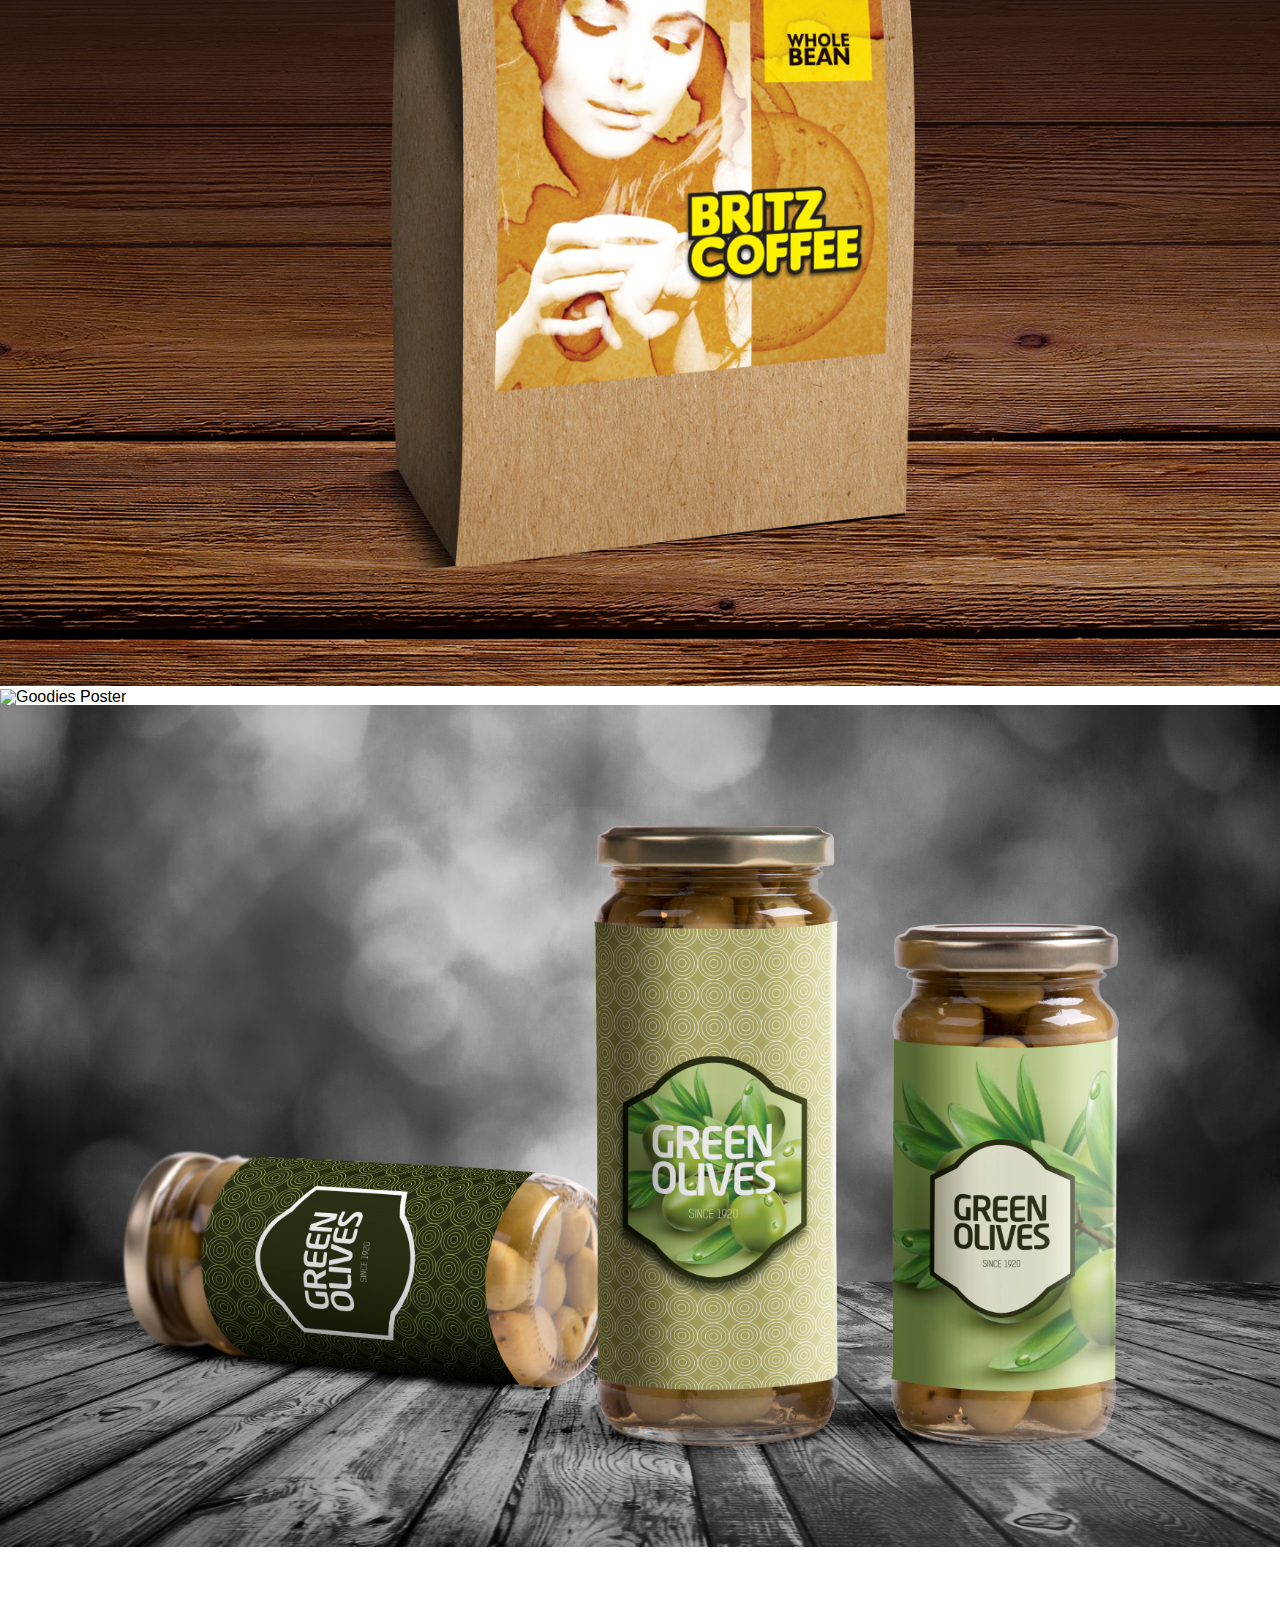
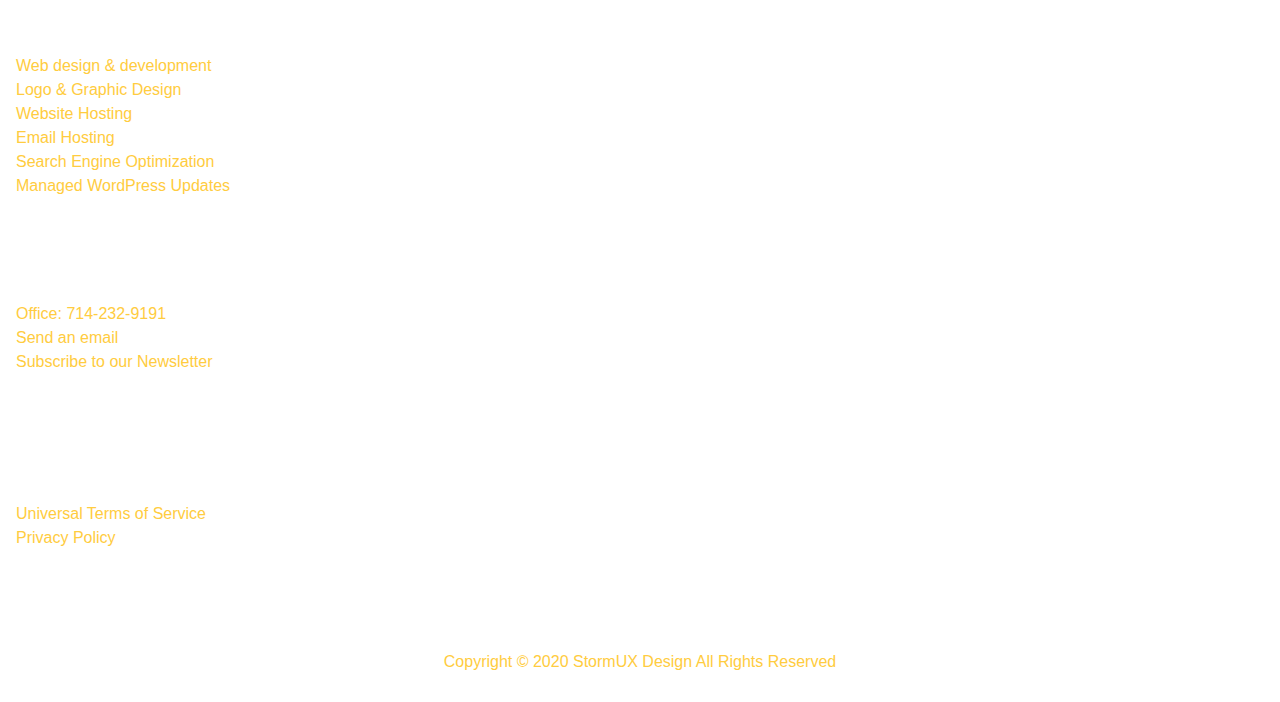
==== commit 8343cbb5: "Path fixes (continued)" ====
--- a/index.html
+++ b/index.html
@@ -59,7 +59,7 @@
         <article class="secondary-headline__container__media">
           <img
             class="secondary-headline__img"
-            src="Image/for-show.JPG"
+            src="Image/for-show.jpg"
             alt=""
           />
         </article>
@@ -98,7 +98,7 @@
       </article>
       <article class="media">
         <img
-          src="Image/BRITZ COFFEE/Free-Coffee-Packaging.jpg"
+          src="Image/BRITZ_COFFEE/Free-Coffee-Packaging.jpg"
           alt="Britzz Coffee Packaging"
           class="media__image"
         />
--- a/SASS/main.css
+++ b/SASS/main.css
@@ -178,7 +178,7 @@
 .main-headline {
   display: flex;
   position: relative;
-  background-image: url("../../Image/create.jpg");
+  background-image: url("/Image/create.jpg");
   background-size: cover;
   background-position: center;
   background-repeat: no-repeat;
@@ -384,7 +384,7 @@
 }
 
 .footer {
-  background-image: url(Image/9.JPG);
+  background-image: url("/Image/9.JPG");
   background-size: cover;
   padding: 2em 1em;
 }
